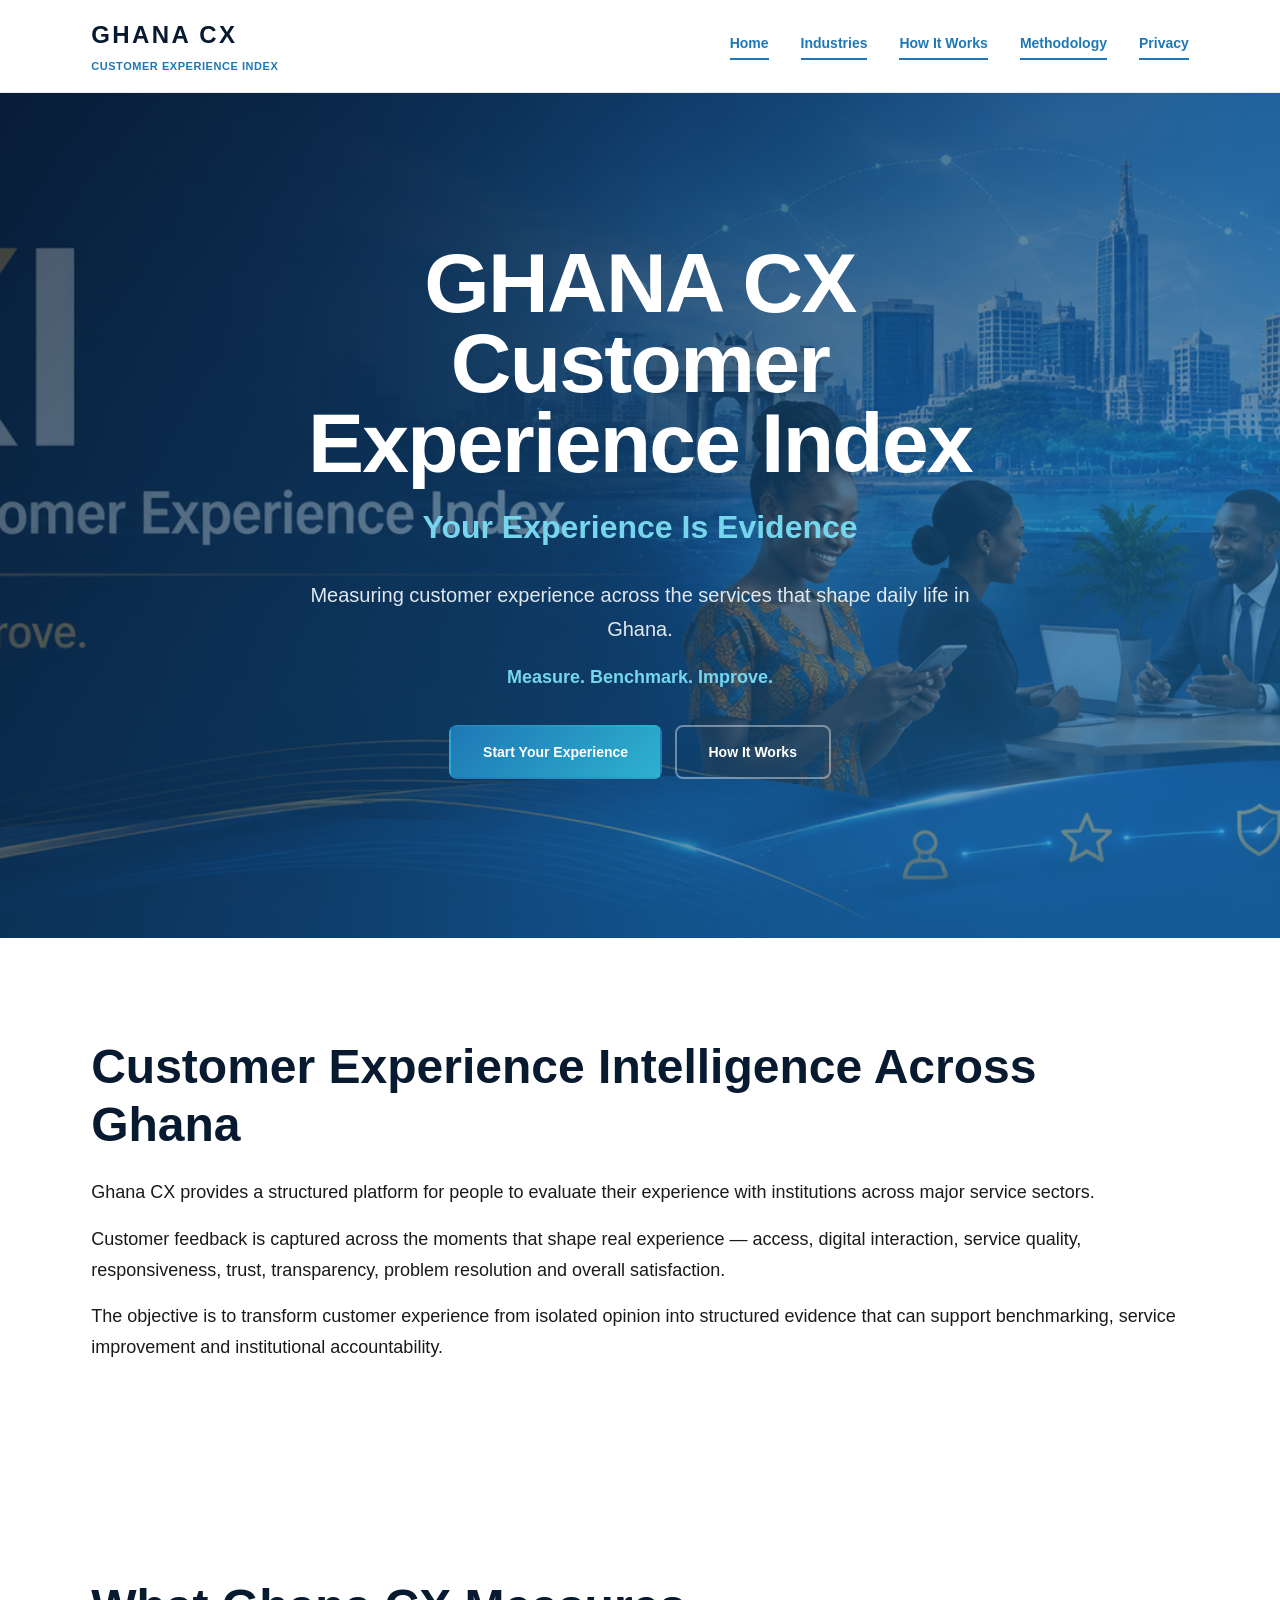
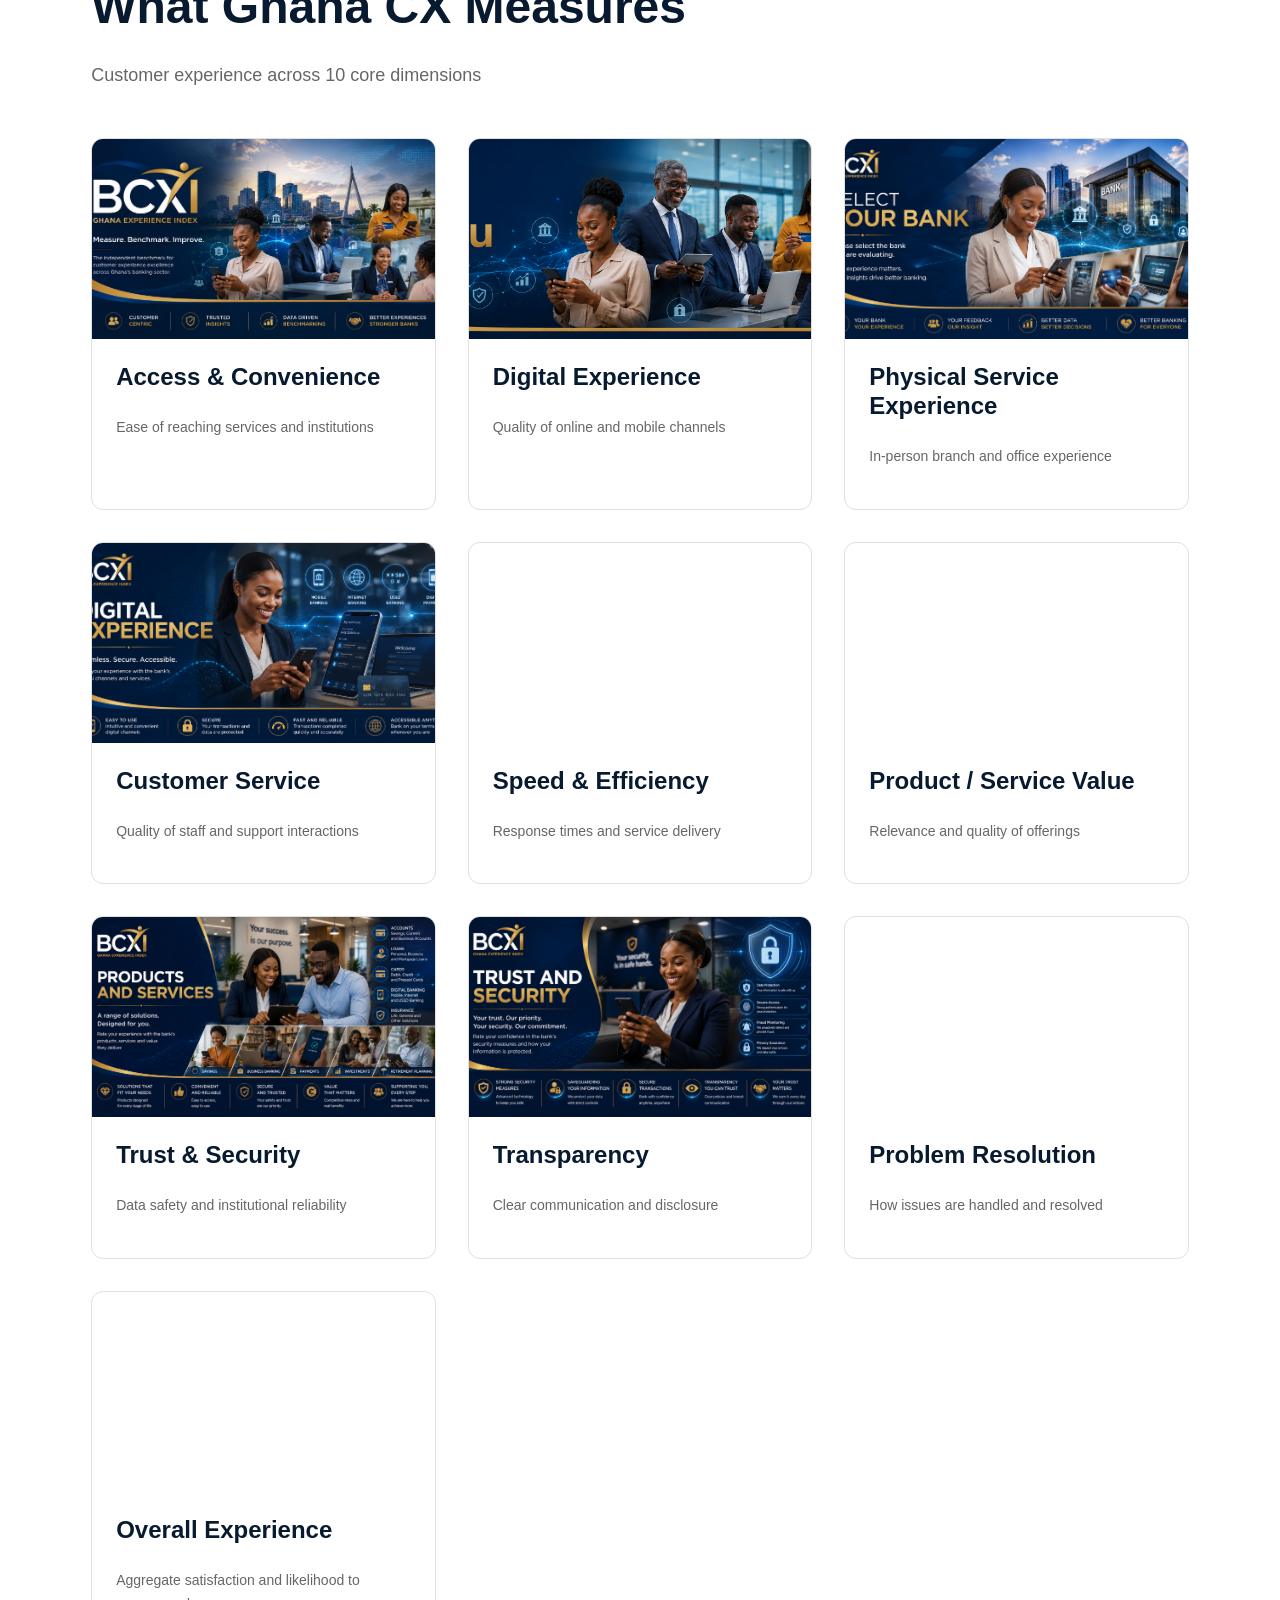
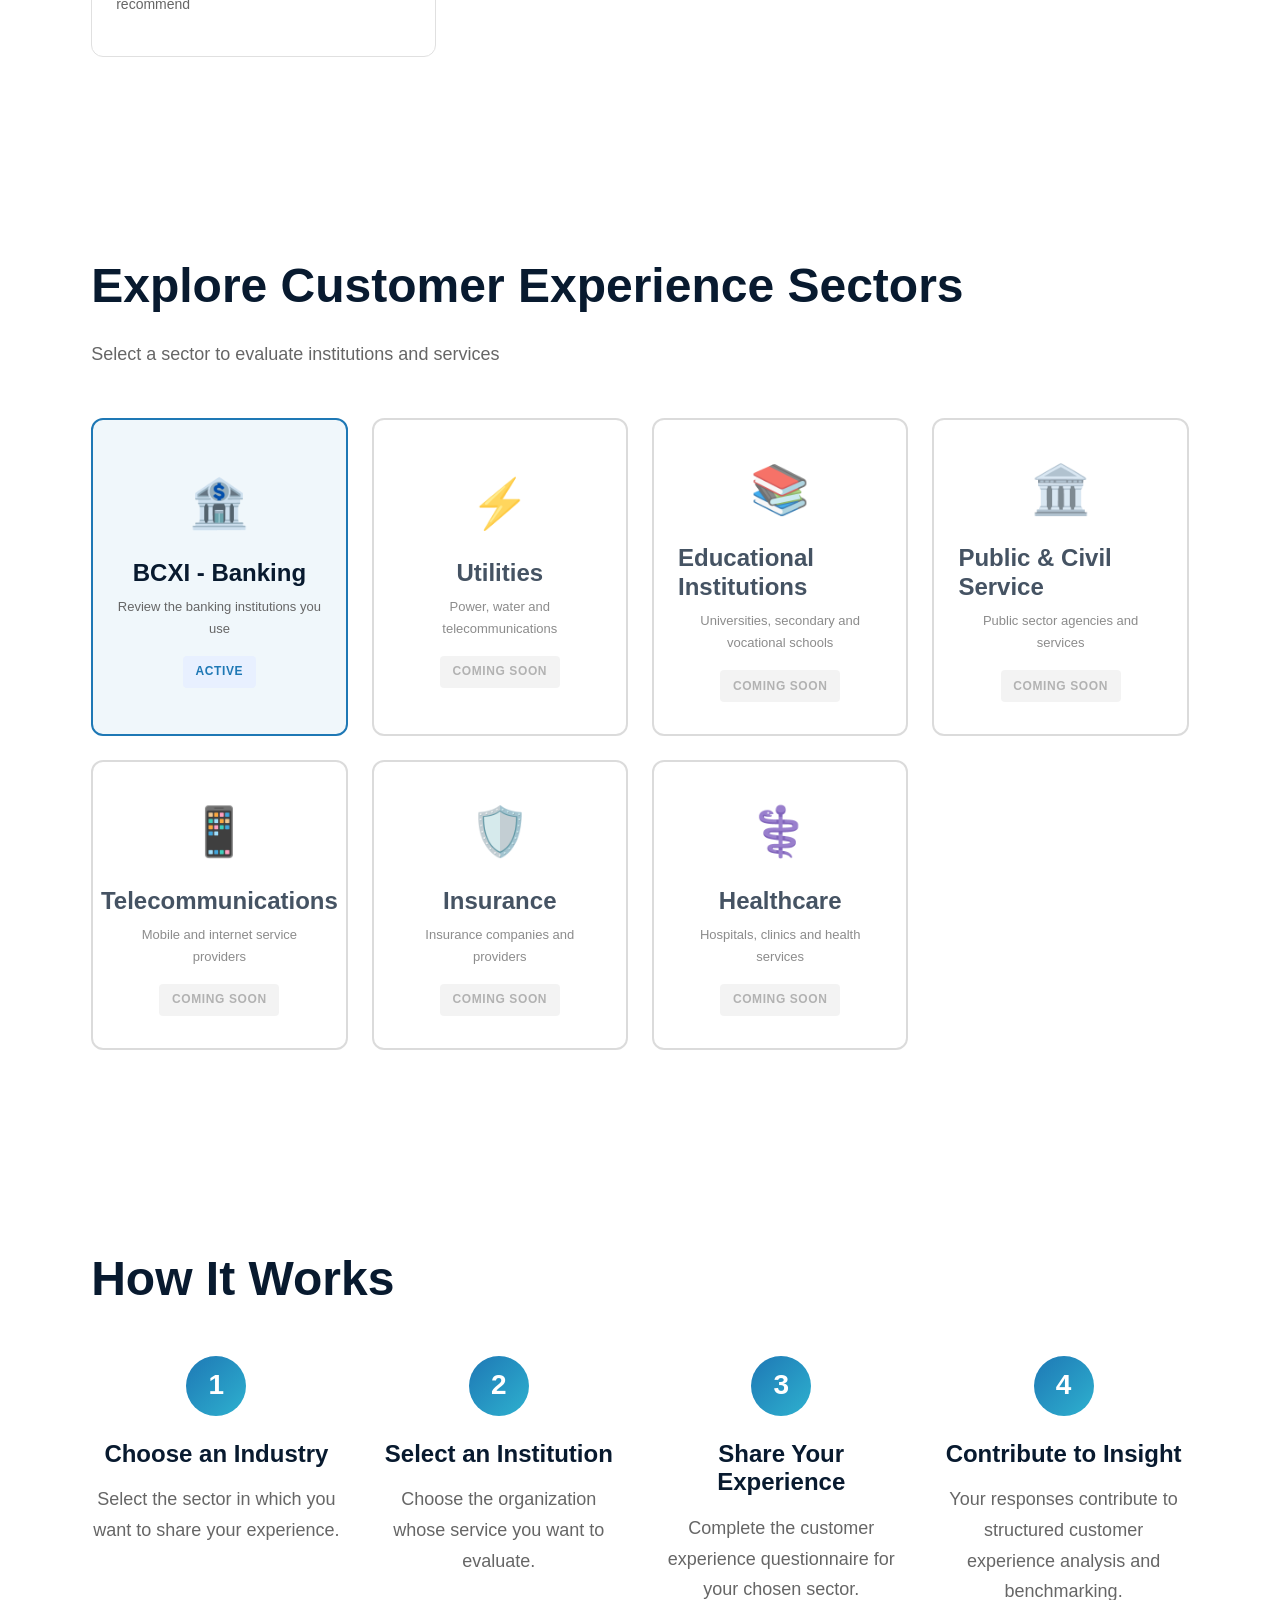
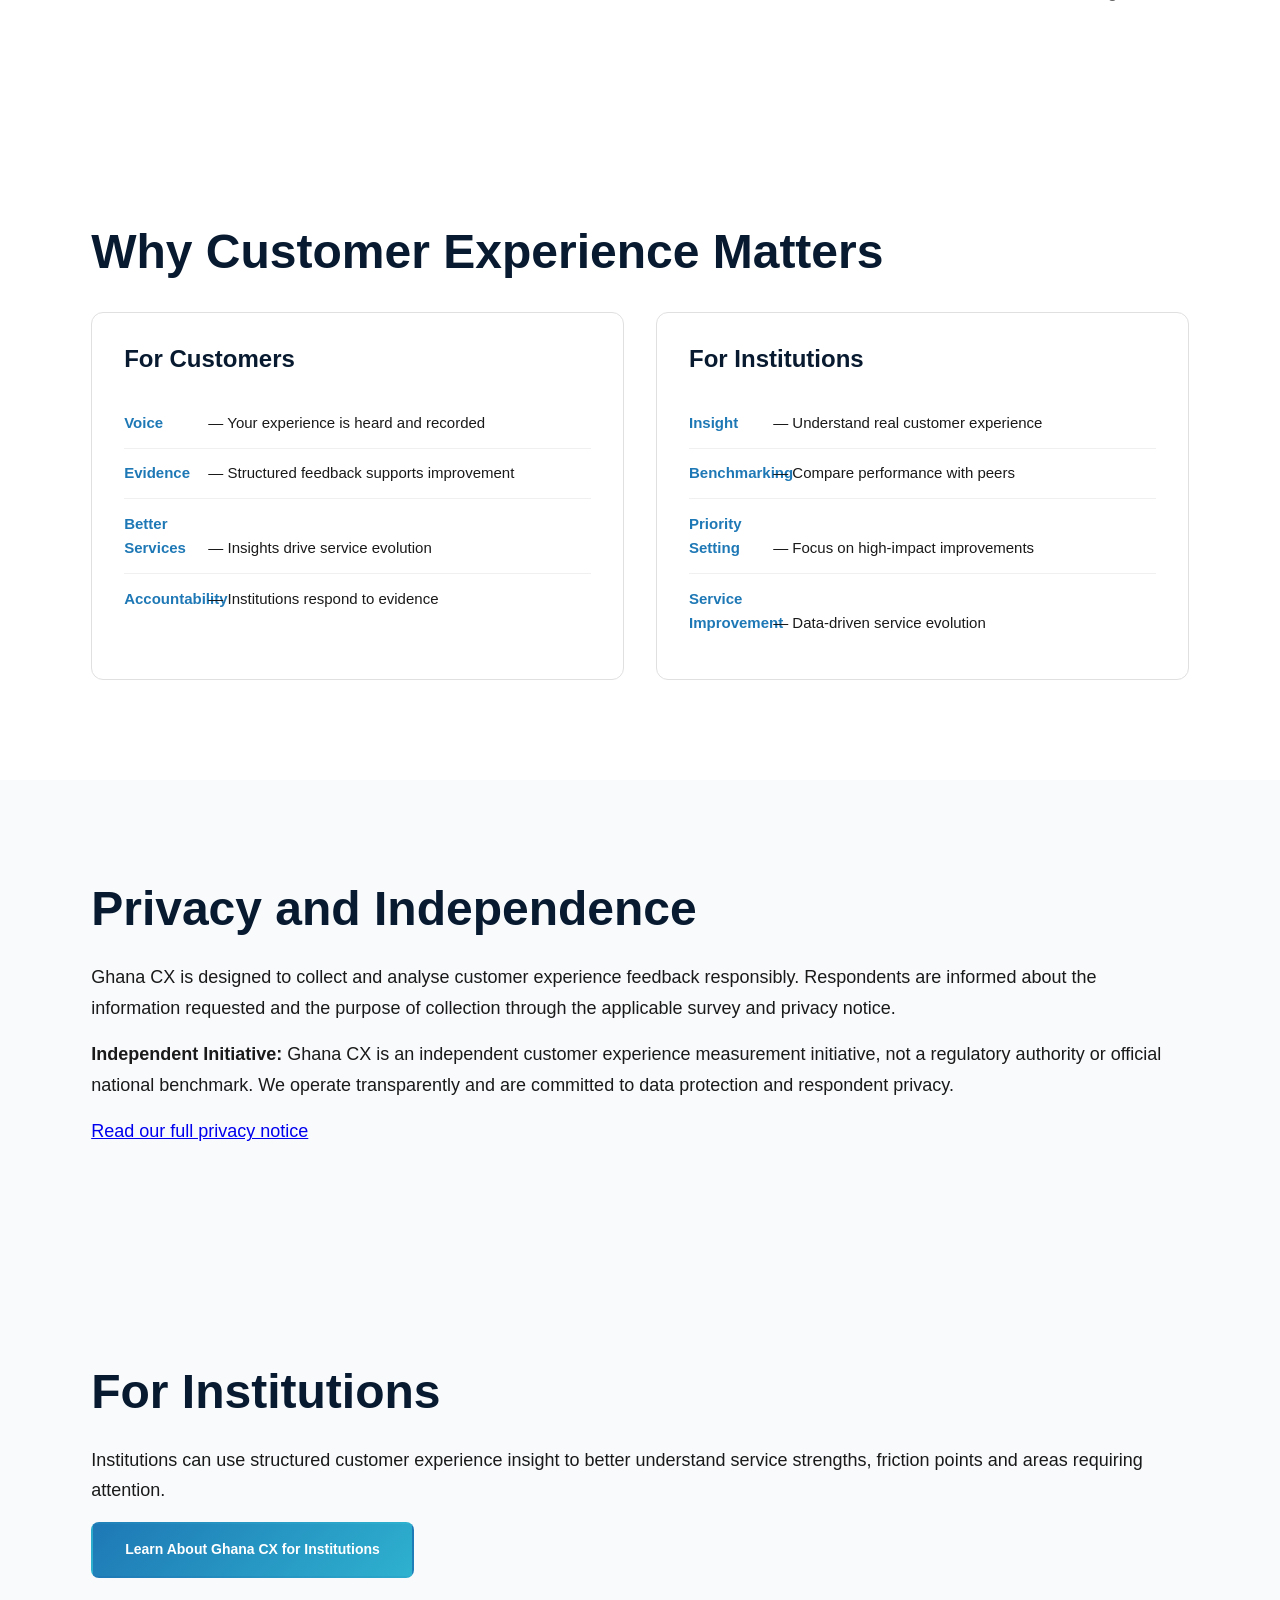
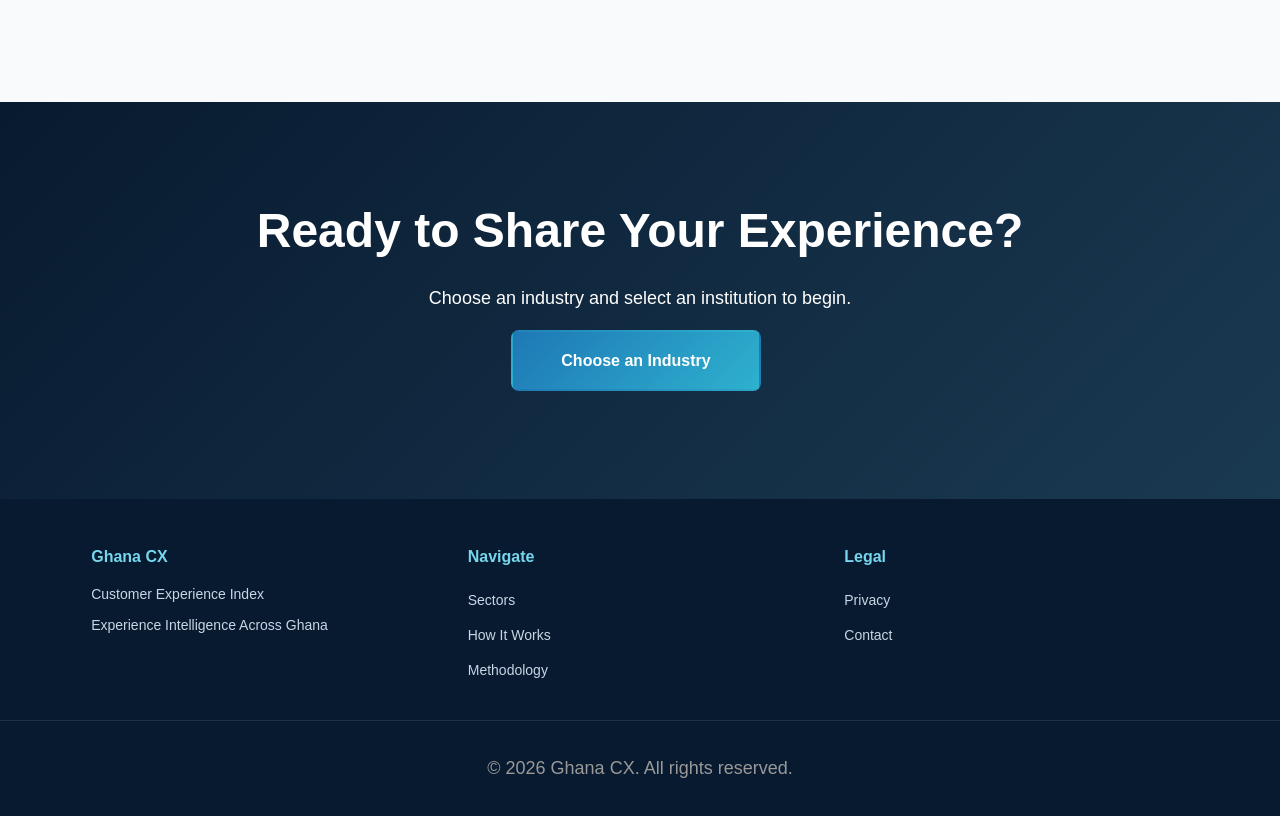
==== index.html @ b139923c "Ghana CX Production Platform - Complete Multi-Sector Deployment with Git LFS" ====
<!doctype html>
<html lang="en">
<head>
  <meta charset="utf-8">
  <meta name="viewport" content="width=device-width, initial-scale=1, viewport-fit=cover">
  <meta name="description" content="Ghana CX - Customer Experience Index. Measuring experience across banking, utilities, education, healthcare, telecommunications, insurance, and public services in Ghana.">
  <meta name="theme-color" content="#081a2f">
  <title>Ghana CX | Customer Experience Index</title>
  <link rel="manifest" href="manifest.webmanifest">
  <link rel="stylesheet" href="styles/main.css">
</head>
<body>
  <!-- HEADER -->
  <header class="header">
    <div class="header-container">
      <div class="logo">
        <span class="logo-text">GHANA CX</span>
        <span class="logo-subtext">Customer Experience Index</span>
      </div>
      <nav class="nav">
        <a href="/" class="nav-link active">Home</a>
        <a href="#sectors" class="nav-link">Industries</a>
        <a href="#how-it-works" class="nav-link">How It Works</a>
        <a href="/pages/methodology.html" class="nav-link">Methodology</a>
        <a href="/pages/privacy.html" class="nav-link">Privacy</a>
      </nav>
    </div>
  </header>

  <main>
    <!-- HERO SECTION -->
    <section class="hero">
      <picture class="hero-image">
        <!-- Desktop (1920px) -->
        <source media="(min-width: 1200px)" srcset="assets/welcome/hero-1920.webp" type="image/webp">
        <!-- Fallback to original -->
        <source srcset="assets/welcome/hero.png" type="image/png">
        <img src="assets/welcome/hero.png" alt="Ghana customer experience intelligence platform" class="hero-img" fetchpriority="high" decoding="sync">
      </picture>
      <div class="hero-overlay"></div>
      <div class="hero-content">
        <h1 class="hero-title">GHANA CX<br>Customer Experience Index</h1>
        <p class="hero-subtitle">Your Experience Is Evidence</p>
        <p class="hero-description">Measuring customer experience across the services that shape daily life in Ghana.</p>
        <p class="hero-tagline">Measure. Benchmark. Improve.</p>
        <a href="#sectors" class="cta-primary">Start Your Experience</a>
        <a href="#how-it-works" class="cta-secondary">How It Works</a>
      </div>
    </section>

    <!-- WHAT GHANA CX DOES -->
    <section class="section-what" id="what-bcxi">
      <div class="container">
        <h2>Customer Experience Intelligence Across Ghana</h2>
        <p>Ghana CX provides a structured platform for people to evaluate their experience with institutions across major service sectors.</p>
        <p>Customer feedback is captured across the moments that shape real experience — access, digital interaction, service quality, responsiveness, trust, transparency, problem resolution and overall satisfaction.</p>
        <p>The objective is to transform customer experience from isolated opinion into structured evidence that can support benchmarking, service improvement and institutional accountability.</p>
      </div>
    </section>

    <!-- WHAT GHANA CX MEASURES -->
    <section class="section-dimensions" id="what-measures">
      <div class="container">
        <h2>What Ghana CX Measures</h2>
        <p class="section-subtitle">Customer experience across 10 core dimensions</p>
        <div class="dimensions-grid">
          <div class="dimension-card">
            <img src="assets/sections/access-convenience.png" alt="Access & Convenience" loading="lazy" decoding="async">
            <h3>Access & Convenience</h3>
            <p>Ease of reaching services and institutions</p>
          </div>
          <div class="dimension-card">
            <img src="assets/sections/digital-experience.png" alt="Digital Experience" loading="lazy" decoding="async">
            <h3>Digital Experience</h3>
            <p>Quality of online and mobile channels</p>
          </div>
          <div class="dimension-card">
            <img src="assets/sections/physical-service.png" alt="Physical Service Experience" loading="lazy" decoding="async">
            <h3>Physical Service Experience</h3>
            <p>In-person branch and office experience</p>
          </div>
          <div class="dimension-card">
            <img src="assets/sections/customer-service.png" alt="Customer Service" loading="lazy" decoding="async">
            <h3>Customer Service</h3>
            <p>Quality of staff and support interactions</p>
          </div>
          <div class="dimension-card">
            <img src="assets/sections/speed-efficiency.png" alt="Speed & Efficiency" loading="lazy" decoding="async">
            <h3>Speed & Efficiency</h3>
            <p>Response times and service delivery</p>
          </div>
          <div class="dimension-card">
            <img src="assets/sections/product-value.png" alt="Product / Service Value" loading="lazy" decoding="async">
            <h3>Product / Service Value</h3>
            <p>Relevance and quality of offerings</p>
          </div>
          <div class="dimension-card">
            <img src="assets/sections/trust-security.png" alt="Trust & Security" loading="lazy" decoding="async">
            <h3>Trust & Security</h3>
            <p>Data safety and institutional reliability</p>
          </div>
          <div class="dimension-card">
            <img src="assets/sections/transparency.png" alt="Transparency" loading="lazy" decoding="async">
            <h3>Transparency</h3>
            <p>Clear communication and disclosure</p>
          </div>
          <div class="dimension-card">
            <img src="assets/sections/problem-resolution.png" alt="Problem Resolution" loading="lazy" decoding="async">
            <h3>Problem Resolution</h3>
            <p>How issues are handled and resolved</p>
          </div>
          <div class="dimension-card">
            <img src="assets/sections/overall-experience.png" alt="Overall Experience" loading="lazy" decoding="async">
            <h3>Overall Experience</h3>
            <p>Aggregate satisfaction and likelihood to recommend</p>
          </div>
        </div>
      </div>
    </section>

    <!-- EXPLORE SECTORS -->
    <section class="section-sectors" id="sectors">
      <div class="container">
        <h2>Explore Customer Experience Sectors</h2>
        <p class="section-subtitle">Select a sector to evaluate institutions and services</p>
        <div class="sectors-grid" id="sectors-grid">
          <!-- Populated by JavaScript -->
        </div>
      </div>
    </section>

    <!-- HOW IT WORKS -->
    <section class="section-how" id="how-it-works">
      <div class="container">
        <h2>How It Works</h2>
        <div class="steps">
          <div class="step">
            <div class="step-number">1</div>
            <h3>Choose an Industry</h3>
            <p>Select the sector in which you want to share your experience.</p>
          </div>
          <div class="step">
            <div class="step-number">2</div>
            <h3>Select an Institution</h3>
            <p>Choose the organization whose service you want to evaluate.</p>
          </div>
          <div class="step">
            <div class="step-number">3</div>
            <h3>Share Your Experience</h3>
            <p>Complete the customer experience questionnaire for your chosen sector.</p>
          </div>
          <div class="step">
            <div class="step-number">4</div>
            <h3>Contribute to Insight</h3>
            <p>Your responses contribute to structured customer experience analysis and benchmarking.</p>
          </div>
        </div>
      </div>
    </section>

    <!-- WHY CUSTOMER EXPERIENCE MATTERS -->
    <section class="section-why" id="why-matters">
      <div class="container">
        <h2>Why Customer Experience Matters</h2>
        <div class="why-grid">
          <div class="why-card">
            <h3>For Customers</h3>
            <ul>
              <li><strong>Voice</strong> — Your experience is heard and recorded</li>
              <li><strong>Evidence</strong> — Structured feedback supports improvement</li>
              <li><strong>Better Services</strong> — Insights drive service evolution</li>
              <li><strong>Accountability</strong> — Institutions respond to evidence</li>
            </ul>
          </div>
          <div class="why-card">
            <h3>For Institutions</h3>
            <ul>
              <li><strong>Insight</strong> — Understand real customer experience</li>
              <li><strong>Benchmarking</strong> — Compare performance with peers</li>
              <li><strong>Priority Setting</strong> — Focus on high-impact improvements</li>
              <li><strong>Service Improvement</strong> — Data-driven service evolution</li>
            </ul>
          </div>
        </div>
      </div>
    </section>

    <!-- PRIVACY AND INDEPENDENCE -->
    <section class="section-privacy" id="privacy-independence">
      <div class="container">
        <h2>Privacy and Independence</h2>
        <p>Ghana CX is designed to collect and analyse customer experience feedback responsibly. Respondents are informed about the information requested and the purpose of collection through the applicable survey and privacy notice.</p>
        <p><strong>Independent Initiative:</strong> Ghana CX is an independent customer experience measurement initiative, not a regulatory authority or official national benchmark. We operate transparently and are committed to data protection and respondent privacy.</p>
        <p><a href="/pages/privacy.html">Read our full privacy notice</a></p>
      </div>
    </section>

    <!-- FOR INSTITUTIONS -->
    <section class="section-institutions" id="for-institutions">
      <div class="container">
        <h2>For Institutions</h2>
        <p>Institutions can use structured customer experience insight to better understand service strengths, friction points and areas requiring attention.</p>
        <p><a href="/pages/institutions.html" class="cta-primary">Learn About Ghana CX for Institutions</a></p>
      </div>
    </section>

    <!-- FINAL CTA -->
    <section class="section-cta-final">
      <div class="container">
        <h2>Ready to Share Your Experience?</h2>
        <p>Choose an industry and select an institution to begin.</p>
        <a href="#sectors" class="cta-primary-large">Choose an Industry</a>
      </div>
    </section>
  </main>

  <!-- FOOTER -->
  <footer class="footer">
    <div class="footer-content">
      <div class="footer-section">
        <h4>Ghana CX</h4>
        <p>Customer Experience Index</p>
        <p>Experience Intelligence Across Ghana</p>
      </div>
      <div class="footer-section">
        <h4>Navigate</h4>
        <ul>
          <li><a href="#sectors">Sectors</a></li>
          <li><a href="#how-it-works">How It Works</a></li>
          <li><a href="/pages/methodology.html">Methodology</a></li>
        </ul>
      </div>
      <div class="footer-section">
        <h4>Legal</h4>
        <ul>
          <li><a href="/pages/privacy.html">Privacy</a></li>
          <li><a href="/pages/contact.html">Contact</a></li>
        </ul>
      </div>
    </div>
    <div class="footer-bottom">
      <p>&copy; 2026 Ghana CX. All rights reserved.</p>
    </div>
  </footer>

  <script src="data/config.js"></script>
  <script src="data/institutions.js"></script>
  <script src="scripts/main.js"></script>
</body>
</html>
---- styles/main.css ----
/* Reset and Base */
* {
  box-sizing: border-box;
  margin: 0;
  padding: 0;
}

html {
  scroll-behavior: smooth;
}

body {
  font-family: -apple-system, BlinkMacSystemFont, 'Segoe UI', 'Helvetica Neue', sans-serif;
  line-height: 1.6;
  color: #1a1a1a;
  background: #ffffff;
}

/* Typography */
h1, h2, h3, h4, h5, h6 {
  font-weight: 700;
  line-height: 1.2;
}

h2 {
  font-size: clamp(28px, 6vw, 48px);
  margin-bottom: 1.5rem;
  color: #081a2f;
}

h3 {
  font-size: clamp(18px, 3vw, 24px);
  margin-bottom: 1rem;
  color: #1a3a52;
}

p {
  font-size: clamp(15px, 2vw, 18px);
  line-height: 1.7;
  margin-bottom: 1rem;
}

/* Container */
.container {
  max-width: 1200px;
  margin: 0 auto;
  padding: 0 clamp(20px, 4vw, 60px);
}

/* Header */
.header {
  position: sticky;
  top: 0;
  z-index: 100;
  background: rgba(255, 255, 255, 0.98);
  border-bottom: 1px solid rgba(0, 0, 0, 0.08);
  backdrop-filter: blur(10px);
}

.header-container {
  max-width: 1200px;
  margin: 0 auto;
  padding: 1rem clamp(20px, 4vw, 60px);
  display: flex;
  justify-content: space-between;
  align-items: center;
  gap: 2rem;
}

.logo {
  display: flex;
  flex-direction: column;
  gap: 0.25rem;
  text-decoration: none;
  color: #081a2f;
  font-weight: 800;
}

.logo-text {
  font-size: 24px;
  letter-spacing: 0.1em;
}

.logo-subtext {
  font-size: 11px;
  letter-spacing: 0.05em;
  color: #1e78b5;
  text-transform: uppercase;
  font-weight: 600;
}

.nav {
  display: flex;
  gap: 2rem;
  align-items: center;
  flex-wrap: wrap;
}

.nav-link {
  text-decoration: none;
  color: #333;
  font-weight: 600;
  font-size: 14px;
  transition: color 0.2s;
  border-bottom: 2px solid transparent;
  padding-bottom: 0.25rem;
}

.nav-link:hover,
.nav-link.active {
  color: #1e78b5;
  border-bottom-color: #1e78b5;
}

@media (max-width: 768px) {
  .header-container {
    flex-direction: column;
    gap: 1rem;
    align-items: flex-start;
  }

  .nav {
    flex-direction: column;
    gap: 0.5rem;
    width: 100%;
  }

  .nav-link {
    padding: 0.5rem 0;
  }
}

/* Hero Section */
.hero {
  position: relative;
  min-height: 70vh;
  display: flex;
  align-items: center;
  justify-content: center;
  color: white;
  text-align: center;
  overflow: hidden;
}

.hero-image {
  position: absolute;
  inset: 0;
  width: 100%;
  height: 100%;
  display: block;
}

.hero-img {
  width: 100%;
  height: 100%;
  object-fit: cover;
  object-position: center;
  display: block;
}

.hero-overlay {
  position: absolute;
  inset: 0;
  background: linear-gradient(135deg, rgba(8, 26, 47, 0.75) 0%, rgba(30, 120, 181, 0.6) 100%);
  z-index: 1;
}

.hero-content {
  position: relative;
  z-index: 2;
  max-width: 800px;
  padding: clamp(20px, 4vw, 60px);
}

.hero-title {
  font-size: clamp(42px, 10vw, 84px);
  font-weight: 800;
  line-height: 0.95;
  margin-bottom: 1rem;
  letter-spacing: -0.02em;
}

.hero-subtitle {
  font-size: clamp(20px, 4vw, 32px);
  font-weight: 700;
  margin-bottom: 1.5rem;
  color: #76d6ed;
}

.hero-description {
  font-size: clamp(16px, 2.5vw, 20px);
  margin-bottom: 1rem;
  color: #e0e8f0;
}

.hero-tagline {
  font-size: 18px;
  font-weight: 600;
  color: #76d6ed;
  margin-bottom: 2rem;
}

.cta-primary,
.cta-secondary,
.cta-primary-large {
  display: inline-block;
  padding: 14px 32px;
  border-radius: 8px;
  text-decoration: none;
  font-weight: 700;
  font-size: 14px;
  transition: all 0.3s;
  border: 2px solid transparent;
  cursor: pointer;
}

.cta-primary,
.cta-primary-large {
  background: linear-gradient(135deg, #1e78b5, #2eb1cf);
  color: white;
  margin: 0 0.5rem 0.5rem 0;
}

.cta-primary:hover,
.cta-primary-large:hover {
  transform: translateY(-2px);
  box-shadow: 0 8px 24px rgba(30, 120, 181, 0.4);
}

.cta-secondary {
  color: white;
  border: 2px solid rgba(255, 255, 255, 0.4);
  background: transparent;
}

.cta-secondary:hover {
  border-color: white;
  background: rgba(255, 255, 255, 0.1);
}

.cta-primary-large {
  font-size: 16px;
  padding: 16px 48px;
}

/* Sections */
section {
  padding: clamp(60px, 10vw, 100px) 0;
}

.section-what,
.section-dimensions,
.section-sectors,
.section-how,
.section-why {
  background: white;
}

.section-privacy,
.section-institutions {
  background: #f8fafc;
}

.section-cta-final {
  background: linear-gradient(135deg, #081a2f 0%, #1a3a52 100%);
  color: white;
  text-align: center;
}

.section-cta-final h2,
.section-cta-final p {
  color: white;
}

.section-subtitle {
  font-size: clamp(16px, 2vw, 18px);
  color: #666;
  margin-bottom: 3rem;
}

/* Dimensions Grid */
.dimensions-grid {
  display: grid;
  grid-template-columns: repeat(auto-fit, minmax(280px, 1fr));
  gap: 2rem;
  margin-top: 2rem;
}

.dimension-card {
  background: white;
  border: 1px solid #e0e0e0;
  border-radius: 12px;
  overflow: hidden;
  transition: transform 0.3s, box-shadow 0.3s;
  cursor: pointer;
}

.dimension-card:hover {
  transform: translateY(-4px);
  box-shadow: 0 12px 32px rgba(0, 0, 0, 0.1);
}

.dimension-card img {
  width: 100%;
  height: 200px;
  object-fit: cover;
  display: block;
}

.dimension-card h3 {
  padding: 1.5rem 1.5rem 0.5rem;
  color: #081a2f;
}

.dimension-card p {
  padding: 0 1.5rem 1.5rem;
  color: #666;
  font-size: 14px;
}

/* Sectors Grid */
.sectors-grid {
  display: grid;
  grid-template-columns: repeat(auto-fit, minmax(220px, 1fr));
  gap: 1.5rem;
  margin-top: 2rem;
}

.sector-card {
  display: flex;
  flex-direction: column;
  align-items: center;
  justify-content: center;
  padding: 2rem 1.5rem;
  border: 2px solid #e0e0e0;
  border-radius: 12px;
  text-decoration: none;
  transition: all 0.3s;
  cursor: pointer;
  min-height: 220px;
  background: white;
}

.sector-card.active {
  border-color: #1e78b5;
  background: #f0f7fb;
}

.sector-card.coming-soon {
  opacity: 0.75;
  border-color: #d0d0d0;
}

.sector-card:hover:not(.coming-soon) {
  border-color: #1e78b5;
  box-shadow: 0 8px 24px rgba(30, 120, 181, 0.15);
  transform: translateY(-2px);
}

.sector-icon {
  font-size: 48px;
  margin-bottom: 1rem;
}

.sector-card h3 {
  color: #081a2f;
  margin-bottom: 0.5rem;
}

.sector-description {
  font-size: 13px;
  color: #666;
  text-align: center;
  margin-bottom: 1rem;
}

.sector-status {
  font-size: 12px;
  font-weight: 600;
  text-transform: uppercase;
  letter-spacing: 0.05em;
  padding: 0.4rem 0.8rem;
  border-radius: 4px;
  background: #e8f0ff;
  color: #1e78b5;
}

.sector-status.coming-soon {
  background: #f0f0f0;
  color: #999;
}

/* Steps */
.steps {
  display: grid;
  grid-template-columns: repeat(auto-fit, minmax(240px, 1fr));
  gap: 2rem;
  margin-top: 3rem;
}

.step {
  display: flex;
  flex-direction: column;
  align-items: center;
  text-align: center;
}

.step-number {
  display: flex;
  align-items: center;
  justify-content: center;
  width: 60px;
  height: 60px;
  border-radius: 50%;
  background: linear-gradient(135deg, #1e78b5, #2eb1cf);
  color: white;
  font-weight: 800;
  font-size: 28px;
  margin-bottom: 1.5rem;
}

.step h3 {
  color: #081a2f;
}

.step p {
  color: #666;
}

/* Why Grid */
.why-grid {
  display: grid;
  grid-template-columns: repeat(auto-fit, minmax(300px, 1fr));
  gap: 2rem;
  margin-top: 2rem;
}

.why-card {
  background: white;
  padding: 2rem;
  border-radius: 12px;
  border: 1px solid #e0e0e0;
}

.why-card h3 {
  color: #081a2f;
  margin-bottom: 1.5rem;
}

.why-card ul {
  list-style: none;
}

.why-card li {
  padding: 0.8rem 0;
  border-bottom: 1px solid #f0f0f0;
  font-size: 15px;
  line-height: 1.6;
}

.why-card li:last-child {
  border-bottom: none;
}

.why-card strong {
  color: #1e78b5;
  display: inline-block;
  width: 80px;
}

/* Footer */
.footer {
  background: #081a2f;
  color: white;
  padding: 3rem 0 1rem;
}

.footer-content {
  display: grid;
  grid-template-columns: repeat(auto-fit, minmax(200px, 1fr));
  gap: 2rem;
  max-width: 1200px;
  margin: 0 auto;
  padding: 0 clamp(20px, 4vw, 60px) 2rem;
}

.footer-section h4 {
  font-size: 16px;
  margin-bottom: 1rem;
  color: #76d6ed;
}

.footer-section p {
  font-size: 14px;
  color: #c8d6e5;
  margin-bottom: 0.5rem;
}

.footer-section ul {
  list-style: none;
}

.footer-section a {
  color: #c8d6e5;
  text-decoration: none;
  font-size: 14px;
  transition: color 0.2s;
  display: block;
  padding: 0.4rem 0;
}

.footer-section a:hover {
  color: #76d6ed;
}

.footer-bottom {
  text-align: center;
  padding-top: 2rem;
  border-top: 1px solid rgba(255, 255, 255, 0.1);
  font-size: 12px;
  color: #999;
}

/* Responsive */
@media (max-width: 768px) {
  section {
    padding: clamp(40px, 8vw, 60px) 0;
  }

  .hero {
    min-height: 50vh;
  }

  .nav {
    gap: 1rem;
  }

  .dimensions-grid,
  .sectors-grid,
  .steps,
  .why-grid {
    grid-template-columns: 1fr;
    gap: 1.5rem;
  }

  .footer-content {
    grid-template-columns: 1fr;
  }
}

@media (max-width: 480px) {
  .hero-title {
    font-size: 36px;
  }

  .cta-primary,
  .cta-secondary {
    display: block;
    width: 100%;
    text-align: center;
    margin: 0.5rem 0;
  }

  h2 {
    font-size: 24px;
  }

  .section-subtitle {
    font-size: 14px;
  }
}
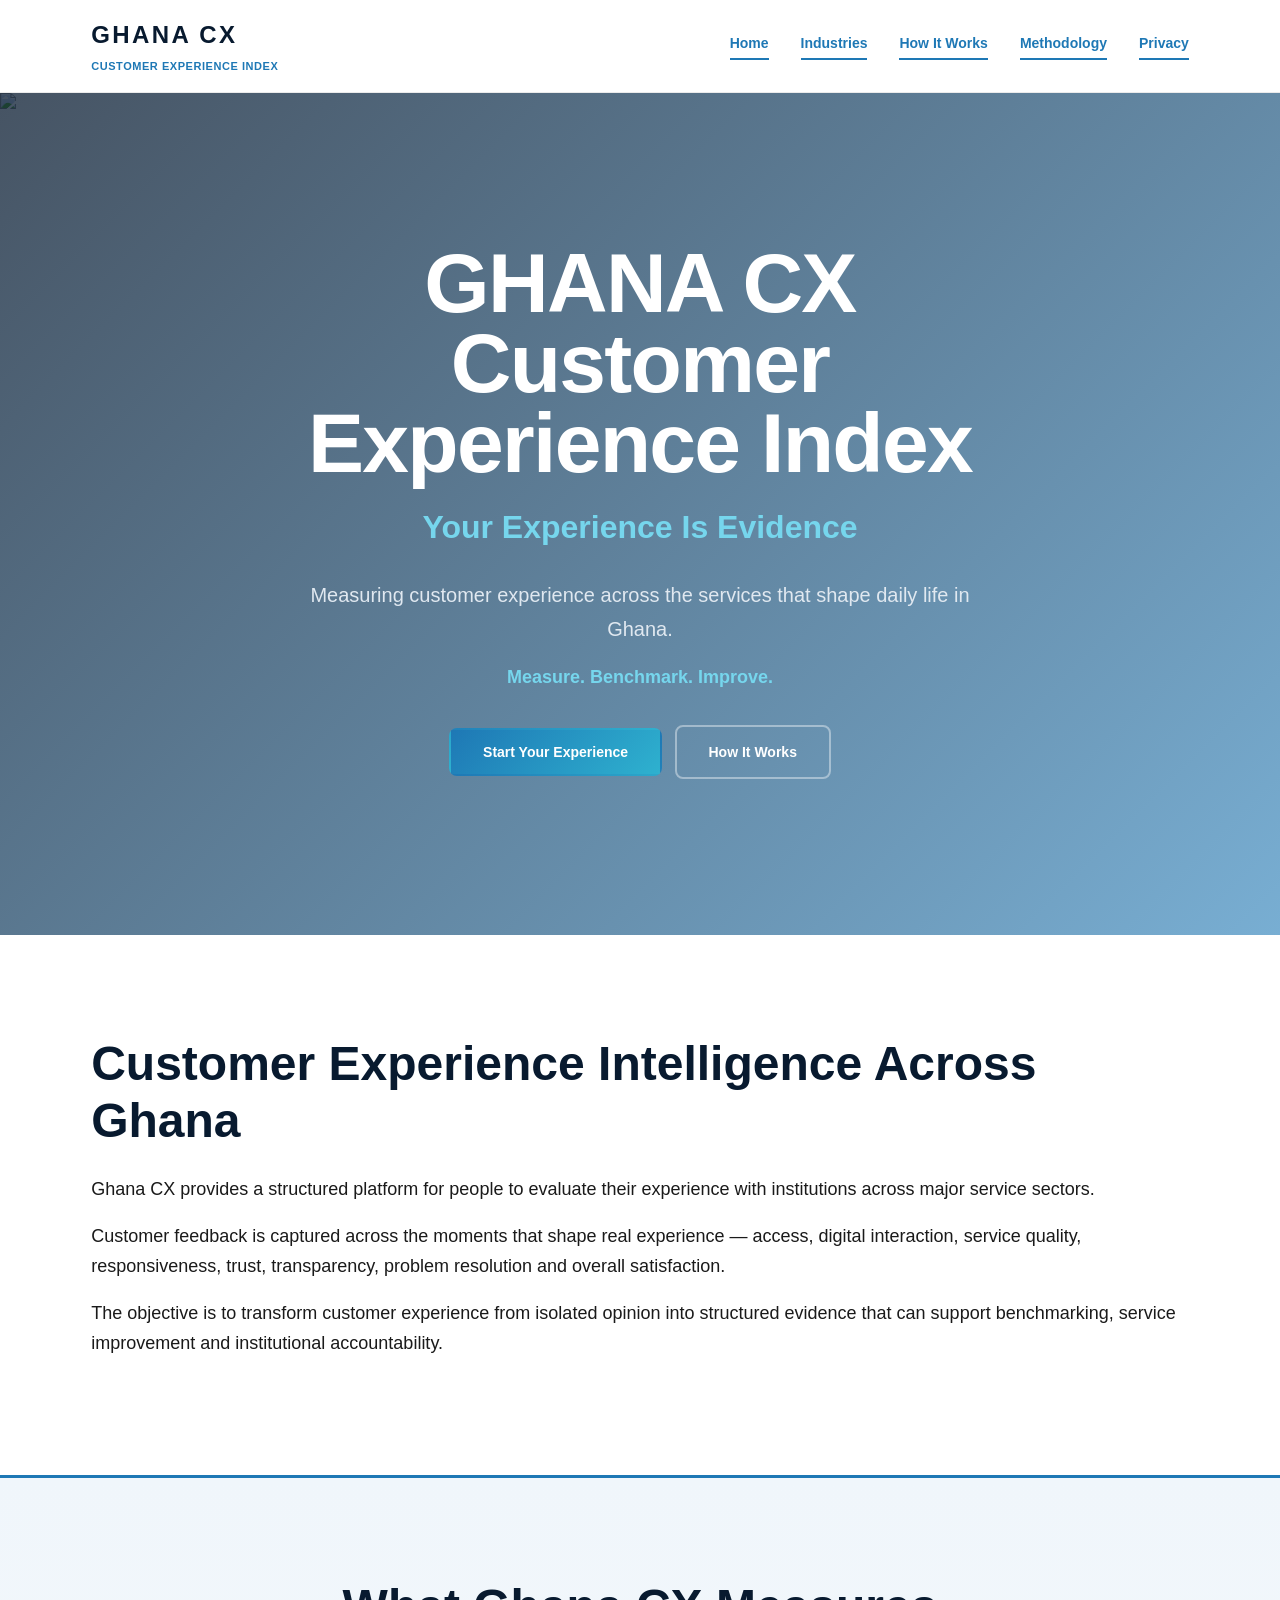
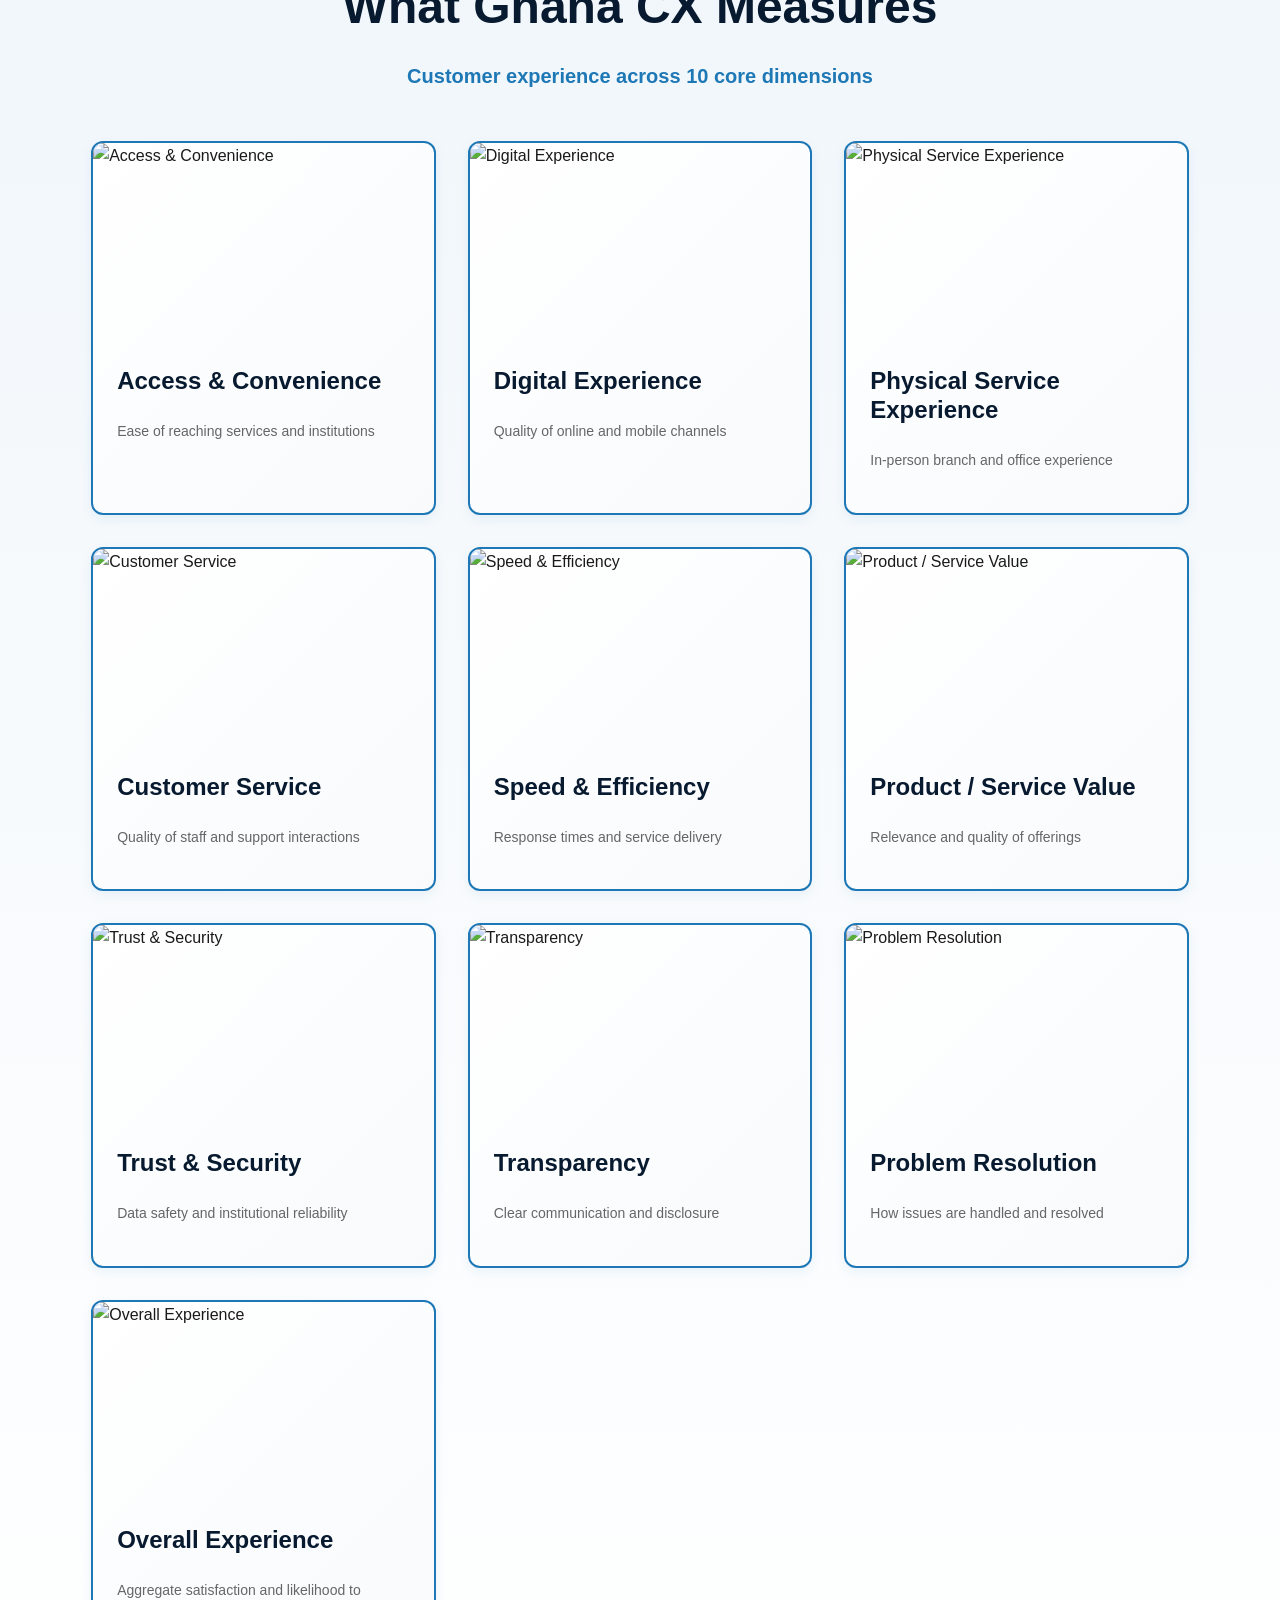
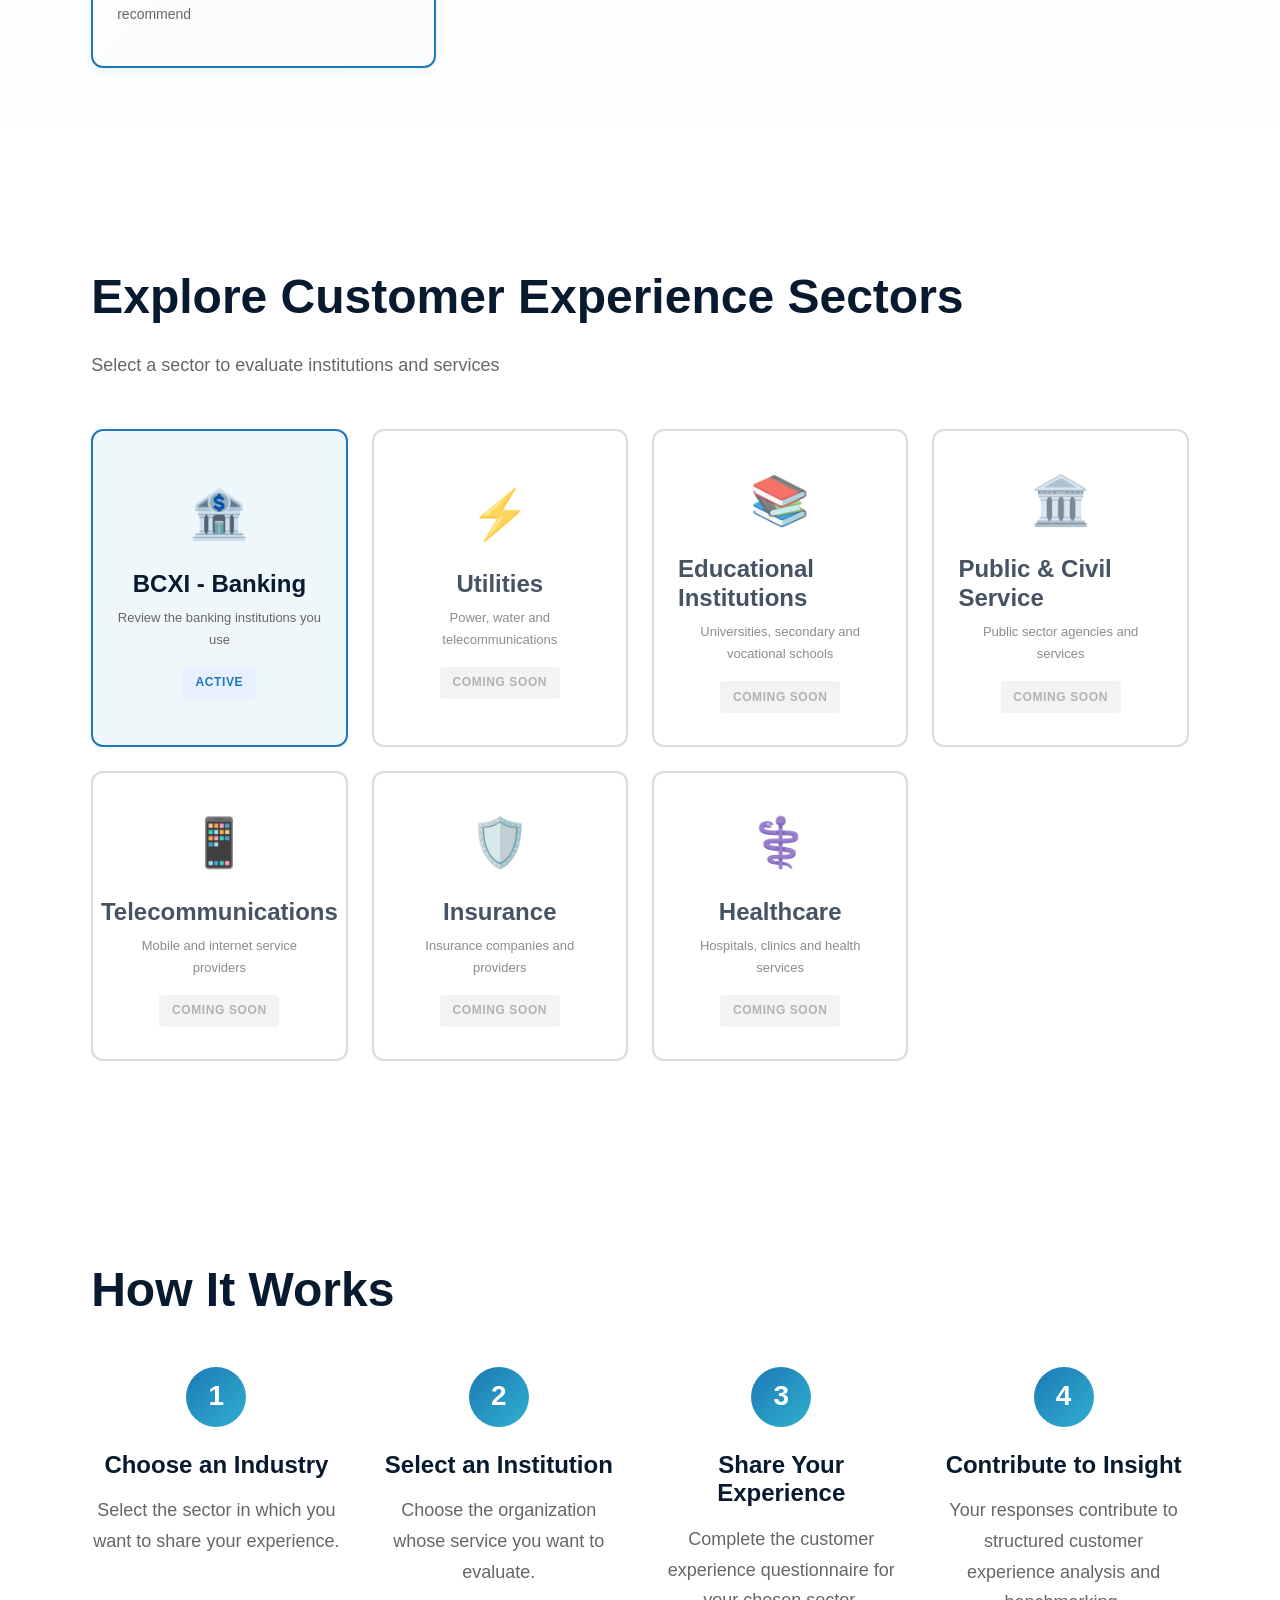
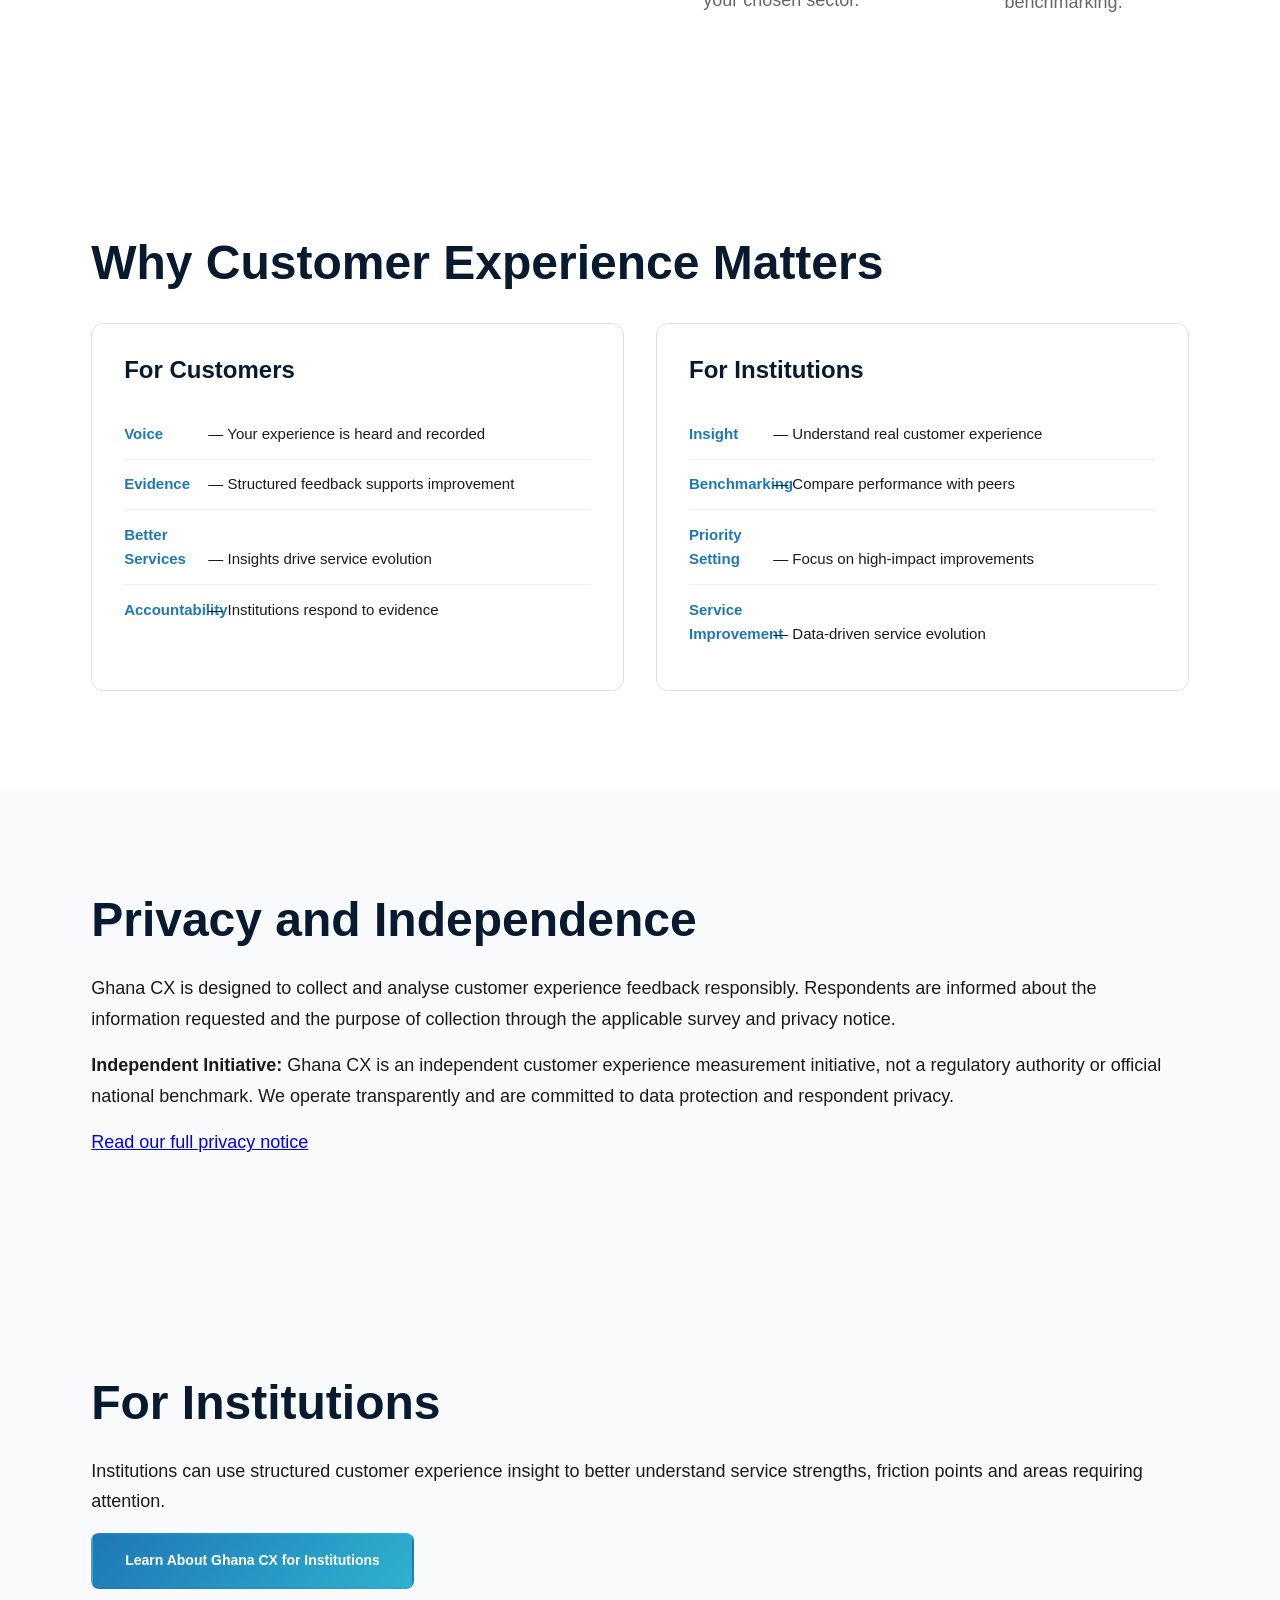
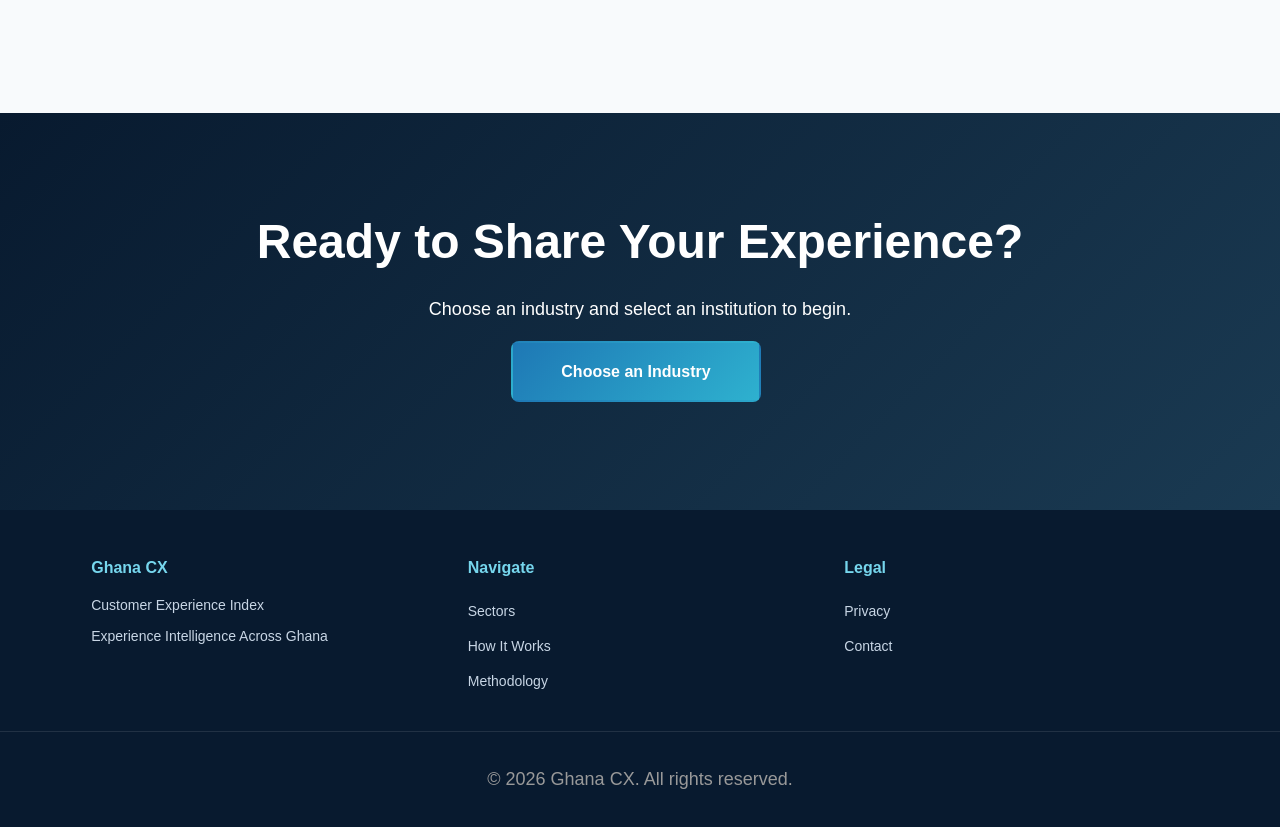
==== commit c2fe5222: "Fix: Add mobile menu, form modal, improve brand colors and metrics visibility" ====
--- a/index.html
+++ b/index.html
@@ -13,17 +13,22 @@
   <!-- HEADER -->
   <header class="header">
     <div class="header-container">
-      <div class="logo">
+      <a href="/" class="logo">
         <span class="logo-text">GHANA CX</span>
         <span class="logo-subtext">Customer Experience Index</span>
-      </div>
-      <nav class="nav">
+      </a>
+      <nav class="nav" id="nav-menu">
         <a href="/" class="nav-link active">Home</a>
         <a href="#sectors" class="nav-link">Industries</a>
         <a href="#how-it-works" class="nav-link">How It Works</a>
         <a href="/pages/methodology.html" class="nav-link">Methodology</a>
         <a href="/pages/privacy.html" class="nav-link">Privacy</a>
       </nav>
+      <button class="hamburger" id="hamburger" aria-label="Menu">
+        <span></span>
+        <span></span>
+        <span></span>
+      </button>
     </div>
   </header>
 
@@ -43,7 +48,7 @@
         <p class="hero-subtitle">Your Experience Is Evidence</p>
         <p class="hero-description">Measuring customer experience across the services that shape daily life in Ghana.</p>
         <p class="hero-tagline">Measure. Benchmark. Improve.</p>
-        <a href="#sectors" class="cta-primary">Start Your Experience</a>
+        <button class="cta-primary" onclick="openFormModal()">Start Your Experience</button>
         <a href="#how-it-works" class="cta-secondary">How It Works</a>
       </div>
     </section>
@@ -61,8 +66,10 @@
     <!-- WHAT GHANA CX MEASURES -->
     <section class="section-dimensions" id="what-measures">
       <div class="container">
-        <h2>What Ghana CX Measures</h2>
-        <p class="section-subtitle">Customer experience across 10 core dimensions</p>
+        <div class="section-header">
+          <h2>What Ghana CX Measures</h2>
+          <p class="section-subtitle">Customer experience across 10 core dimensions</p>
+        </div>
         <div class="dimensions-grid">
           <div class="dimension-card">
             <img src="assets/sections/access-convenience.png" alt="Access & Convenience" loading="lazy" decoding="async">
@@ -214,6 +221,16 @@
     </section>
   </main>
 
+  <!-- FORM MODAL -->
+  <div id="formModal" class="modal">
+    <div class="modal-content">
+      <button class="modal-close" onclick="closeFormModal()">&times;</button>
+      <h2>Share Your Experience</h2>
+      <p>Help us understand customer experience across Ghana</p>
+      <iframe src="https://docs.google.com/forms/d/e/1FAIpQLSeBiDy-eEmFO8kZ1TrAWGOkfcR8F6BCJeDD5dMT_CBvLP331A/viewform?embedded=true" width="100%" height="600" frameborder="0" marginheight="0" marginwidth="0">Loading…</iframe>
+    </div>
+  </div>
+
   <!-- FOOTER -->
   <footer class="footer">
     <div class="footer-content">
--- a/styles/main.css
+++ b/styles/main.css
@@ -521,6 +521,129 @@
   color: #999;
 }
 
+/* Hamburger Menu */
+.hamburger {
+  display: none;
+  flex-direction: column;
+  gap: 6px;
+  background: none;
+  border: none;
+  cursor: pointer;
+  padding: 0;
+}
+
+.hamburger span {
+  width: 24px;
+  height: 2px;
+  background: #081a2f;
+  transition: 0.3s;
+}
+
+.hamburger.active span:nth-child(1) {
+  transform: rotate(45deg) translate(8px, 8px);
+}
+
+.hamburger.active span:nth-child(2) {
+  opacity: 0;
+}
+
+.hamburger.active span:nth-child(3) {
+  transform: rotate(-45deg) translate(7px, -7px);
+}
+
+/* Modal */
+.modal {
+  display: none;
+  position: fixed;
+  top: 0;
+  left: 0;
+  width: 100%;
+  height: 100%;
+  background: rgba(0, 0, 0, 0.7);
+  z-index: 1000;
+  align-items: center;
+  justify-content: center;
+  padding: 20px;
+}
+
+.modal.active {
+  display: flex;
+}
+
+.modal-content {
+  background: white;
+  border-radius: 12px;
+  width: 100%;
+  max-width: 800px;
+  max-height: 90vh;
+  overflow-y: auto;
+  padding: 30px;
+  position: relative;
+  box-shadow: 0 20px 60px rgba(0, 0, 0, 0.3);
+}
+
+.modal-close {
+  position: absolute;
+  top: 15px;
+  right: 15px;
+  background: none;
+  border: none;
+  font-size: 28px;
+  cursor: pointer;
+  color: #666;
+  width: 32px;
+  height: 32px;
+  display: flex;
+  align-items: center;
+  justify-content: center;
+}
+
+.modal-close:hover {
+  color: #081a2f;
+}
+
+.modal-content h2 {
+  margin-bottom: 0.5rem;
+}
+
+.modal-content p {
+  margin-bottom: 1.5rem;
+  color: #666;
+}
+
+.modal-content iframe {
+  border: none;
+  border-radius: 8px;
+}
+
+/* Enhanced Dimensions Section */
+.section-dimensions {
+  background: linear-gradient(180deg, #f0f6fb 0%, #ffffff 100%);
+  border-top: 3px solid #1e78b5;
+}
+
+.section-header {
+  text-align: center;
+  margin-bottom: 3rem;
+}
+
+.section-dimensions .section-subtitle {
+  font-size: clamp(16px, 2.5vw, 20px);
+  color: #1e78b5;
+  font-weight: 600;
+}
+
+.dimension-card {
+  background: linear-gradient(135deg, #ffffff 0%, #f8fafc 100%);
+  border: 2px solid #1e78b5;
+  box-shadow: 0 4px 12px rgba(30, 120, 181, 0.08);
+}
+
+.dimension-card:hover {
+  border-color: #2eb1cf;
+  box-shadow: 0 12px 32px rgba(30, 120, 181, 0.2);
+}
+
 /* Responsive */
 @media (max-width: 768px) {
   section {
@@ -531,8 +654,34 @@
     min-height: 50vh;
   }
 
+  .hamburger {
+    display: flex;
+  }
+
   .nav {
-    gap: 1rem;
+    display: none;
+    position: absolute;
+    top: 100%;
+    left: 0;
+    right: 0;
+    flex-direction: column;
+    gap: 0.5rem;
+    padding: 1rem clamp(20px, 4vw, 60px);
+    background: white;
+    border-bottom: 1px solid rgba(0, 0, 0, 0.08);
+    width: 100%;
+  }
+
+  .nav.active {
+    display: flex;
+  }
+
+  .nav-link {
+    padding: 0.75rem 0;
+  }
+
+  .header-container {
+    position: relative;
   }
 
   .dimensions-grid,
@@ -546,6 +695,15 @@
   .footer-content {
     grid-template-columns: 1fr;
   }
+
+  .modal-content {
+    padding: 20px;
+    max-width: 95%;
+  }
+
+  .modal-content iframe {
+    height: 500px !important;
+  }
 }
 
 @media (max-width: 480px) {
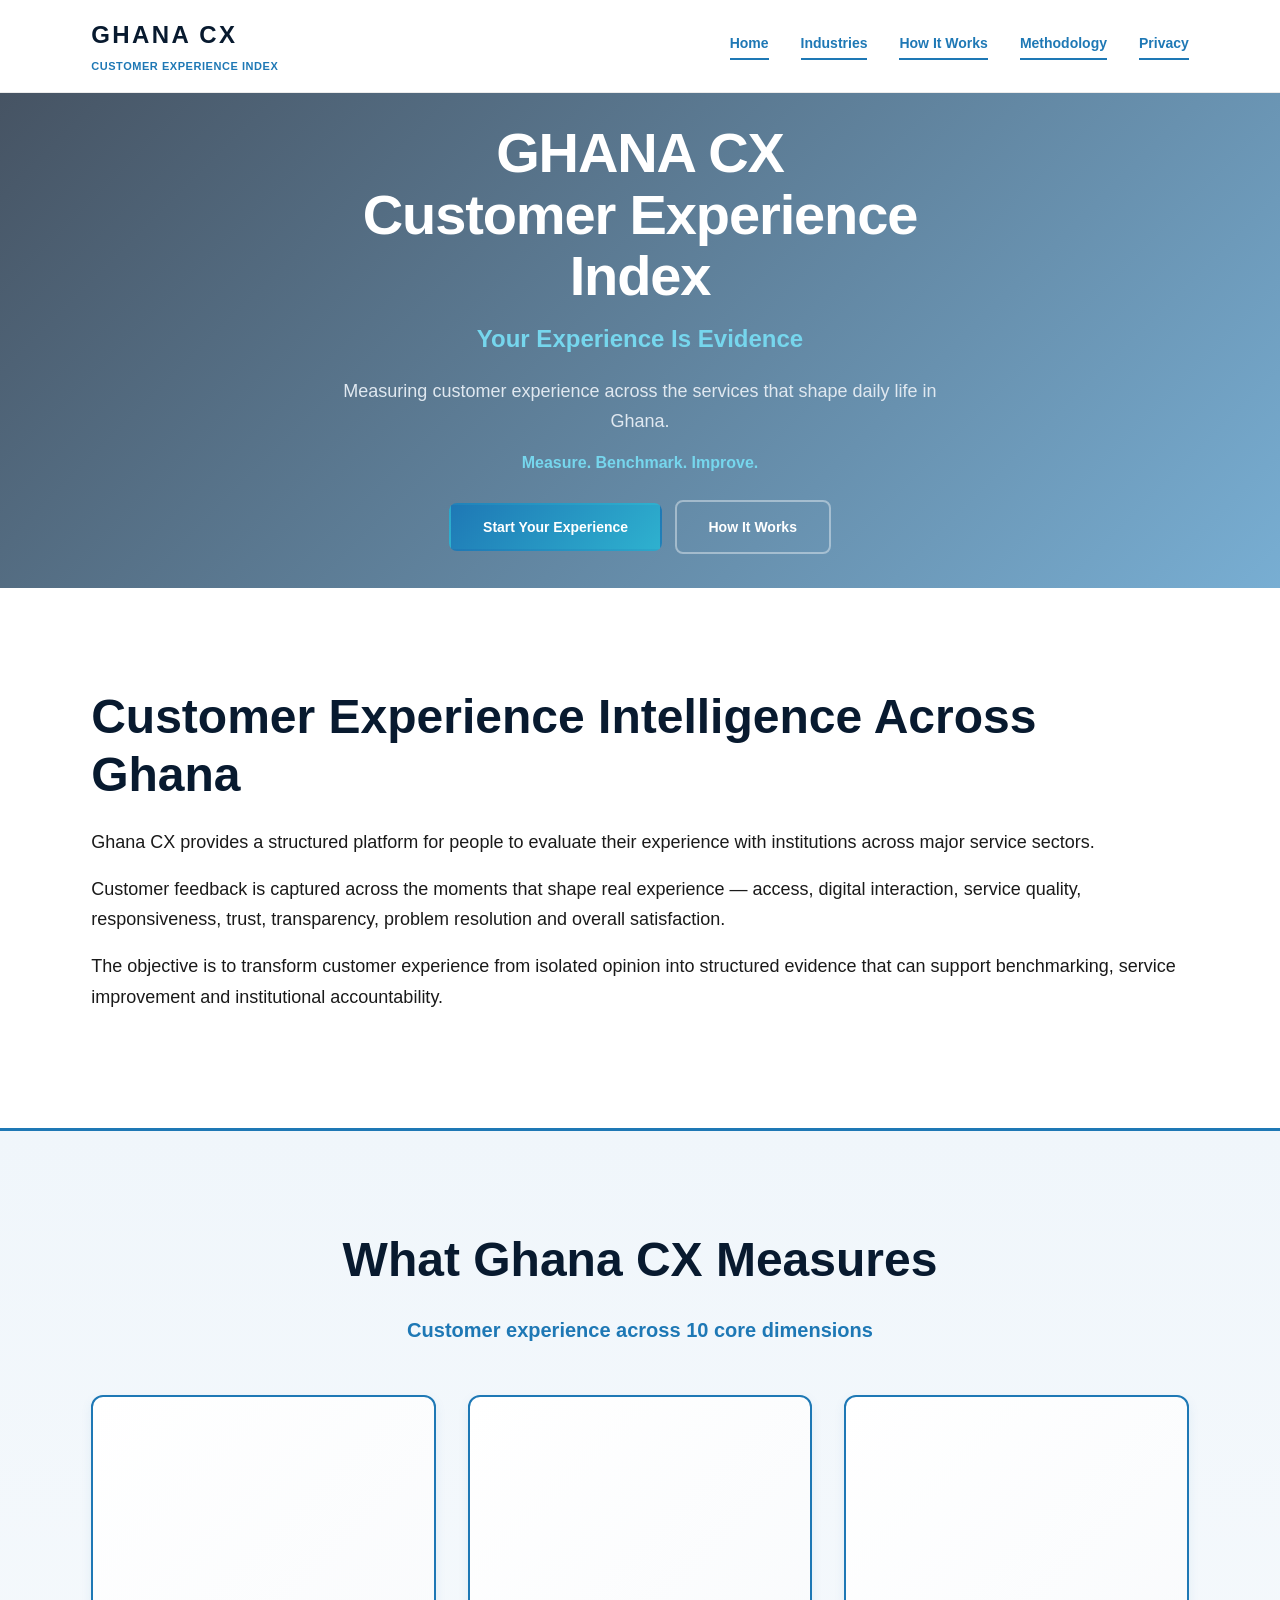
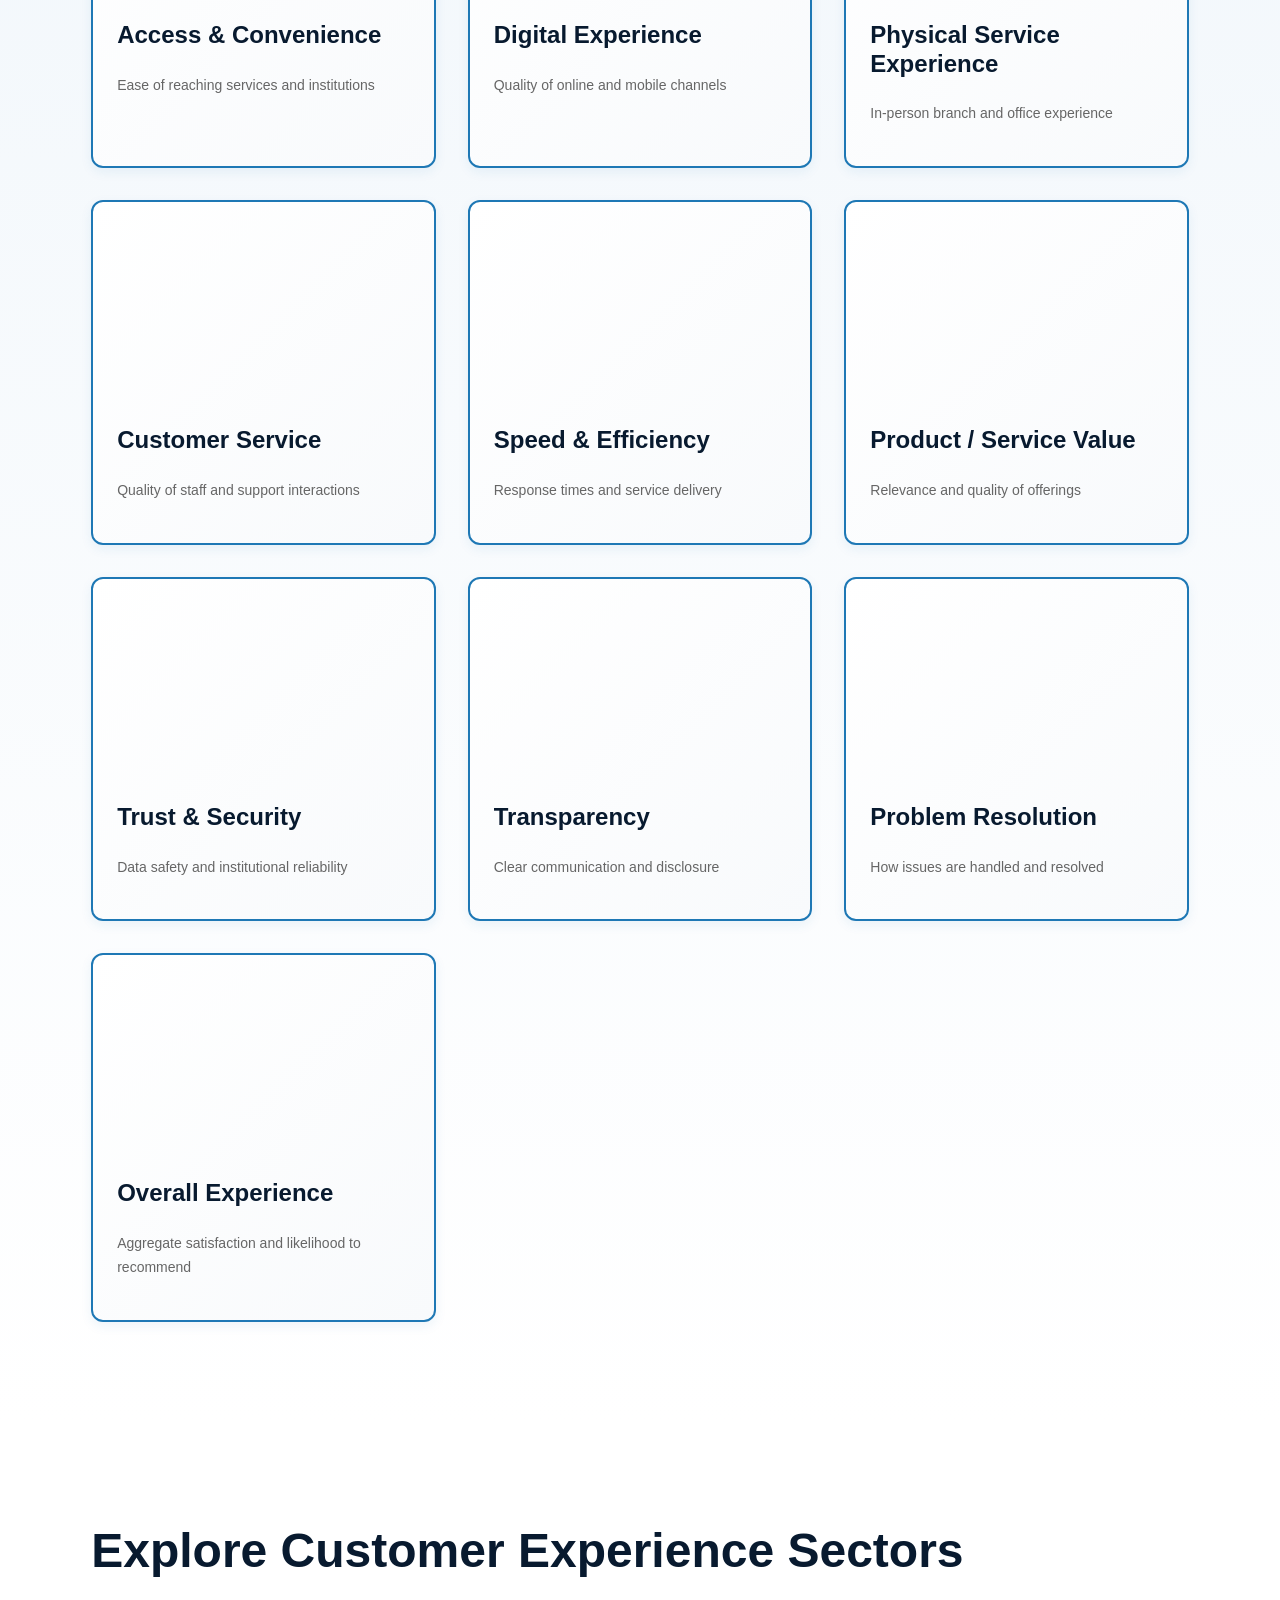
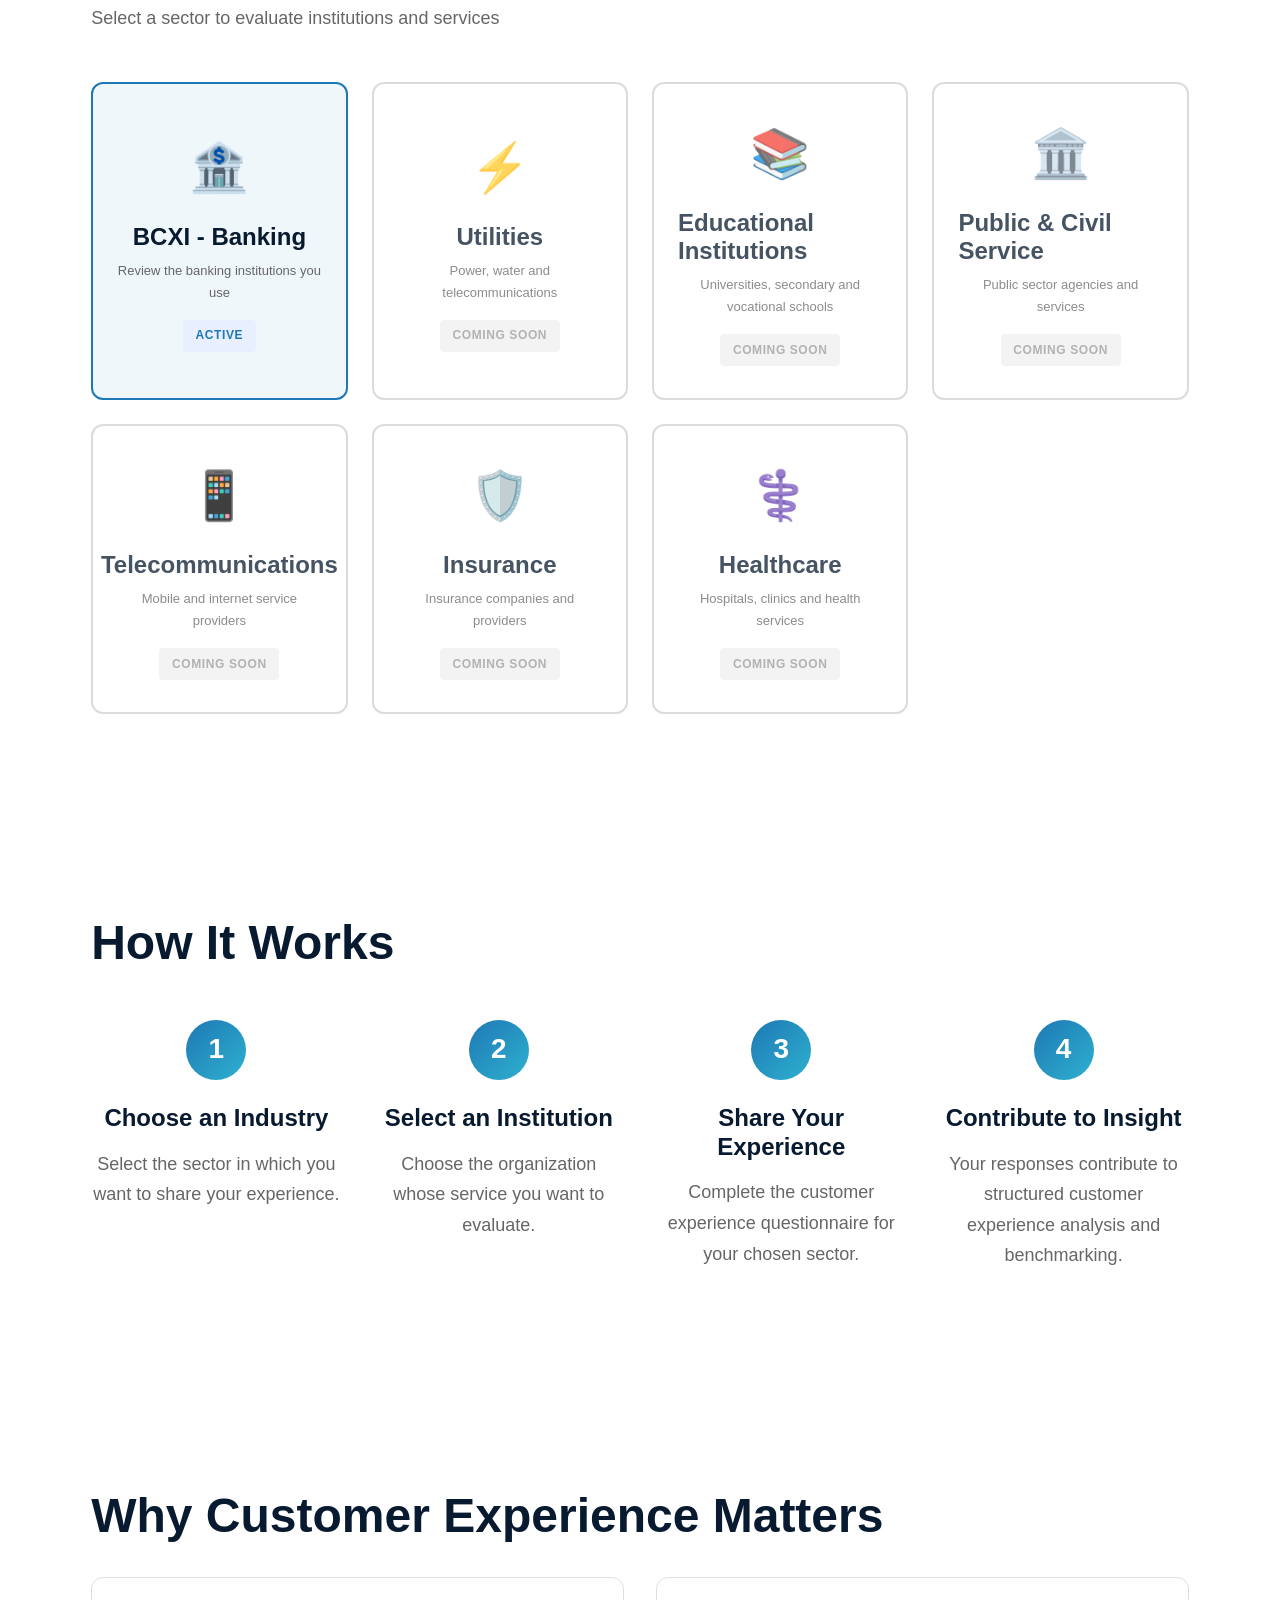
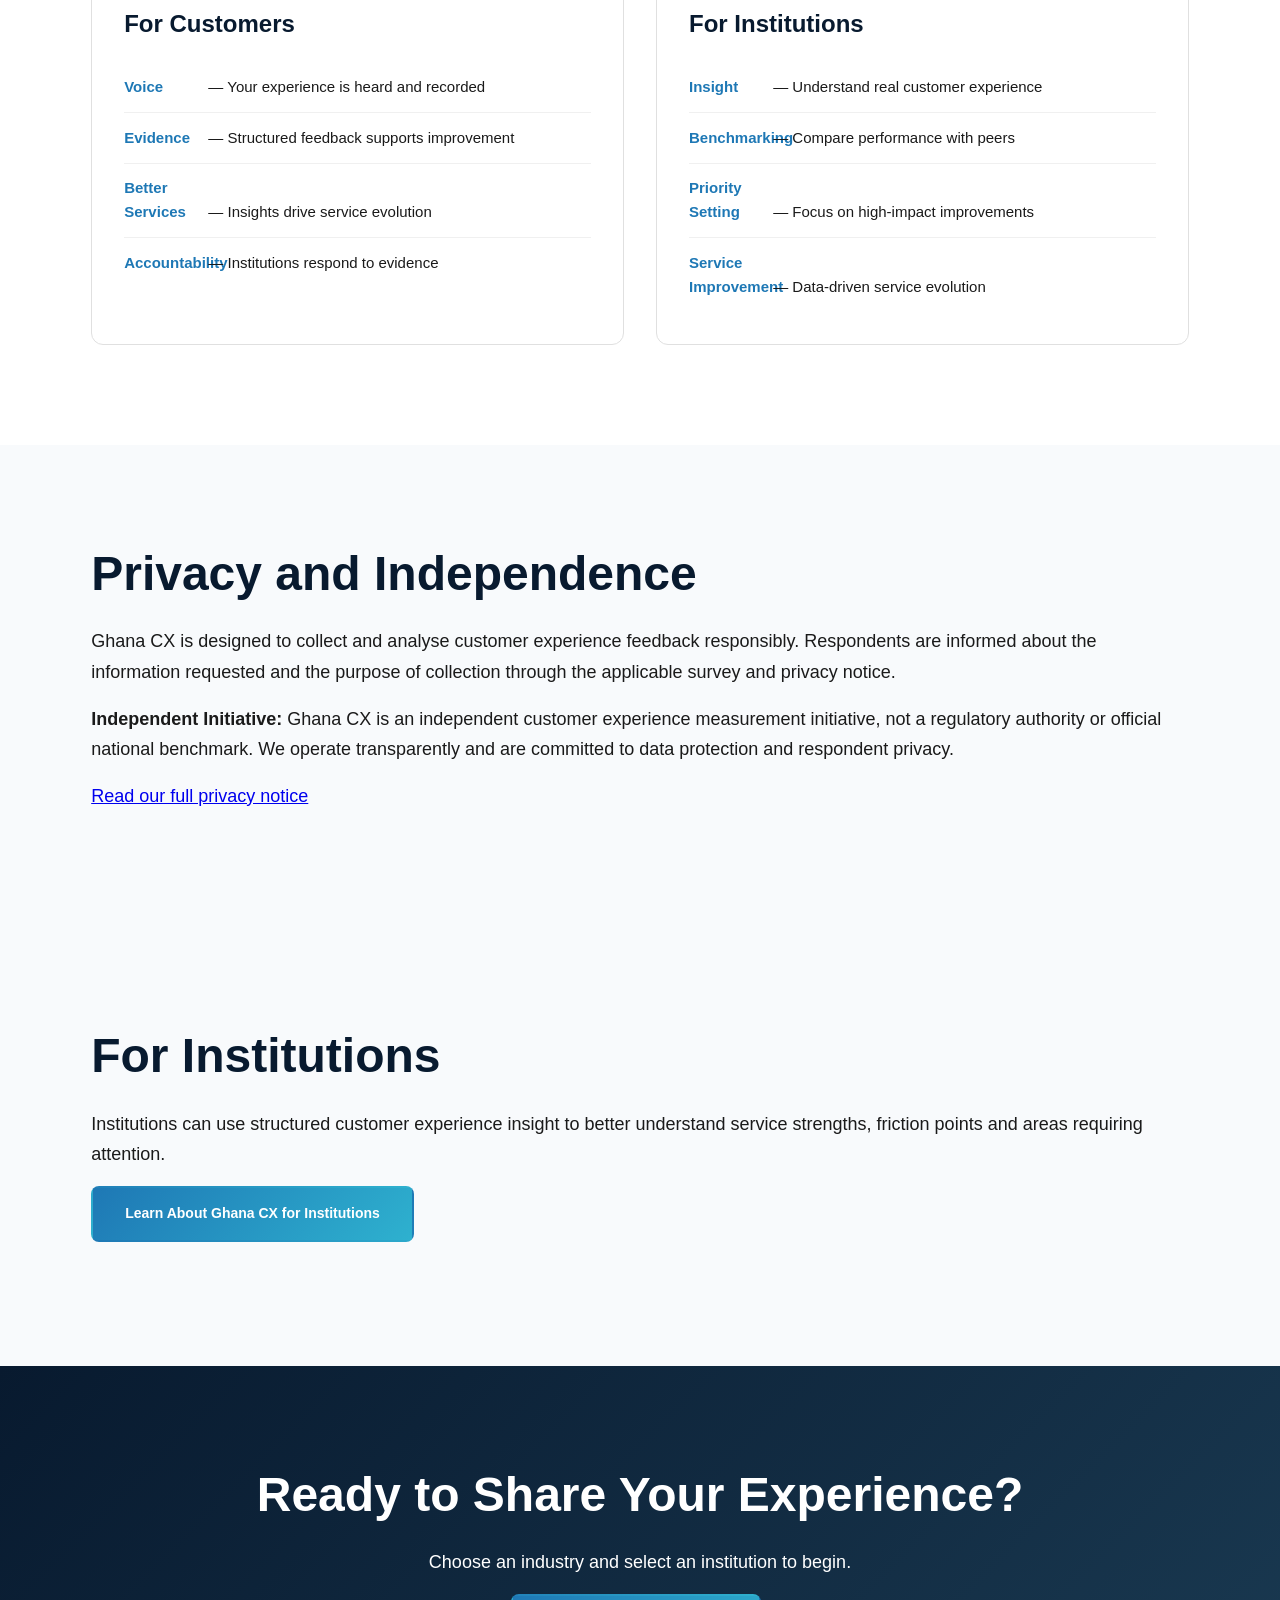
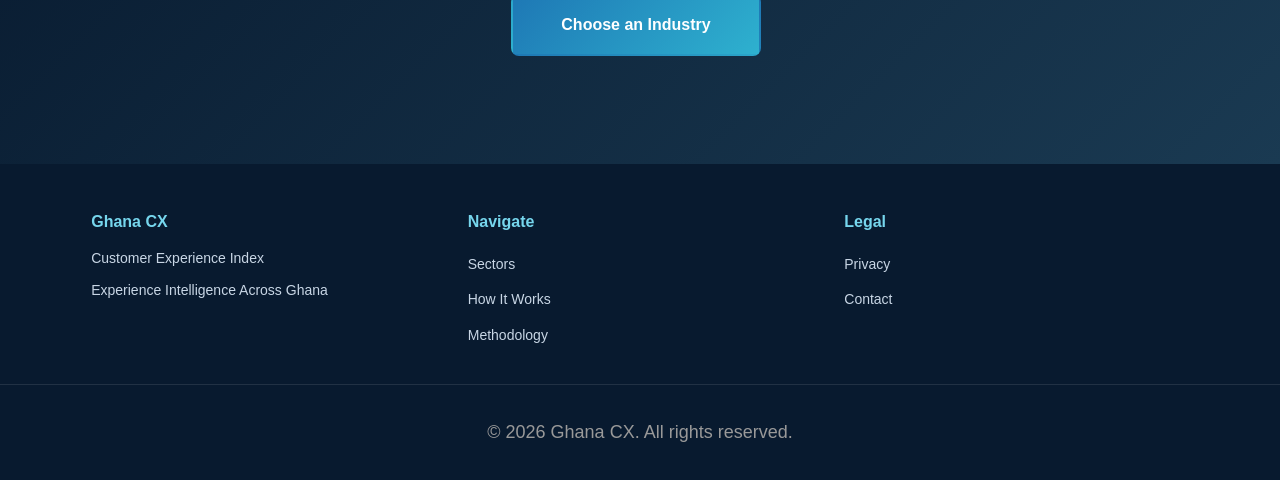
==== commit db4227d7: "Fix: Use optimized WebP images for dimension cards" ====
--- a/index.html
+++ b/index.html
@@ -72,52 +72,82 @@
         </div>
         <div class="dimensions-grid">
           <div class="dimension-card">
-            <img src="assets/sections/access-convenience.png" alt="Access & Convenience" loading="lazy" decoding="async">
+            <picture>
+              <source srcset="assets/web/dimensions/ghana-cx-dimension-access-convenience-400.webp 400w, assets/web/dimensions/ghana-cx-dimension-access-convenience-600.webp 600w, assets/web/dimensions/ghana-cx-dimension-access-convenience-800.webp 800w" type="image/webp">
+              <img src="assets/sections/access-convenience.png" alt="Access & Convenience" loading="lazy" decoding="async">
+            </picture>
             <h3>Access & Convenience</h3>
             <p>Ease of reaching services and institutions</p>
           </div>
           <div class="dimension-card">
-            <img src="assets/sections/digital-experience.png" alt="Digital Experience" loading="lazy" decoding="async">
+            <picture>
+              <source srcset="assets/web/dimensions/ghana-cx-dimension-digital-experience-400.webp 400w, assets/web/dimensions/ghana-cx-dimension-digital-experience-600.webp 600w, assets/web/dimensions/ghana-cx-dimension-digital-experience-800.webp 800w" type="image/webp">
+              <img src="assets/sections/digital-experience.png" alt="Digital Experience" loading="lazy" decoding="async">
+            </picture>
             <h3>Digital Experience</h3>
             <p>Quality of online and mobile channels</p>
           </div>
           <div class="dimension-card">
-            <img src="assets/sections/physical-service.png" alt="Physical Service Experience" loading="lazy" decoding="async">
+            <picture>
+              <source srcset="assets/web/dimensions/ghana-cx-dimension-physical-service-400.webp 400w, assets/web/dimensions/ghana-cx-dimension-physical-service-600.webp 600w, assets/web/dimensions/ghana-cx-dimension-physical-service-800.webp 800w" type="image/webp">
+              <img src="assets/sections/physical-service.png" alt="Physical Service Experience" loading="lazy" decoding="async">
+            </picture>
             <h3>Physical Service Experience</h3>
             <p>In-person branch and office experience</p>
           </div>
           <div class="dimension-card">
-            <img src="assets/sections/customer-service.png" alt="Customer Service" loading="lazy" decoding="async">
+            <picture>
+              <source srcset="assets/web/dimensions/ghana-cx-dimension-customer-service-400.webp 400w, assets/web/dimensions/ghana-cx-dimension-customer-service-600.webp 600w, assets/web/dimensions/ghana-cx-dimension-customer-service-800.webp 800w" type="image/webp">
+              <img src="assets/sections/customer-service.png" alt="Customer Service" loading="lazy" decoding="async">
+            </picture>
             <h3>Customer Service</h3>
             <p>Quality of staff and support interactions</p>
           </div>
           <div class="dimension-card">
-            <img src="assets/sections/speed-efficiency.png" alt="Speed & Efficiency" loading="lazy" decoding="async">
+            <picture>
+              <source srcset="assets/web/dimensions/ghana-cx-dimension-speed-efficiency-400.webp 400w, assets/web/dimensions/ghana-cx-dimension-speed-efficiency-600.webp 600w, assets/web/dimensions/ghana-cx-dimension-speed-efficiency-800.webp 800w" type="image/webp">
+              <img src="assets/sections/speed-efficiency.png" alt="Speed & Efficiency" loading="lazy" decoding="async">
+            </picture>
             <h3>Speed & Efficiency</h3>
             <p>Response times and service delivery</p>
           </div>
           <div class="dimension-card">
-            <img src="assets/sections/product-value.png" alt="Product / Service Value" loading="lazy" decoding="async">
+            <picture>
+              <source srcset="assets/web/dimensions/ghana-cx-dimension-product-value-400.webp 400w, assets/web/dimensions/ghana-cx-dimension-product-value-600.webp 600w, assets/web/dimensions/ghana-cx-dimension-product-value-800.webp 800w" type="image/webp">
+              <img src="assets/sections/product-value.png" alt="Product / Service Value" loading="lazy" decoding="async">
+            </picture>
             <h3>Product / Service Value</h3>
             <p>Relevance and quality of offerings</p>
           </div>
           <div class="dimension-card">
-            <img src="assets/sections/trust-security.png" alt="Trust & Security" loading="lazy" decoding="async">
+            <picture>
+              <source srcset="assets/web/dimensions/ghana-cx-dimension-trust-security-400.webp 400w, assets/web/dimensions/ghana-cx-dimension-trust-security-600.webp 600w, assets/web/dimensions/ghana-cx-dimension-trust-security-800.webp 800w" type="image/webp">
+              <img src="assets/sections/trust-security.png" alt="Trust & Security" loading="lazy" decoding="async">
+            </picture>
             <h3>Trust & Security</h3>
             <p>Data safety and institutional reliability</p>
           </div>
           <div class="dimension-card">
-            <img src="assets/sections/transparency.png" alt="Transparency" loading="lazy" decoding="async">
+            <picture>
+              <source srcset="assets/web/dimensions/ghana-cx-dimension-transparency-400.webp 400w, assets/web/dimensions/ghana-cx-dimension-transparency-600.webp 600w, assets/web/dimensions/ghana-cx-dimension-transparency-800.webp 800w" type="image/webp">
+              <img src="assets/sections/transparency.png" alt="Transparency" loading="lazy" decoding="async">
+            </picture>
             <h3>Transparency</h3>
             <p>Clear communication and disclosure</p>
           </div>
           <div class="dimension-card">
-            <img src="assets/sections/problem-resolution.png" alt="Problem Resolution" loading="lazy" decoding="async">
+            <picture>
+              <source srcset="assets/web/dimensions/ghana-cx-dimension-problem-resolution-400.webp 400w, assets/web/dimensions/ghana-cx-dimension-problem-resolution-600.webp 600w, assets/web/dimensions/ghana-cx-dimension-problem-resolution-800.webp 800w" type="image/webp">
+              <img src="assets/sections/problem-resolution.png" alt="Problem Resolution" loading="lazy" decoding="async">
+            </picture>
             <h3>Problem Resolution</h3>
             <p>How issues are handled and resolved</p>
           </div>
           <div class="dimension-card">
-            <img src="assets/sections/overall-experience.png" alt="Overall Experience" loading="lazy" decoding="async">
+            <picture>
+              <source srcset="assets/web/dimensions/ghana-cx-dimension-overall-experience-400.webp 400w, assets/web/dimensions/ghana-cx-dimension-overall-experience-600.webp 600w, assets/web/dimensions/ghana-cx-dimension-overall-experience-800.webp 800w" type="image/webp">
+              <img src="assets/sections/overall-experience.png" alt="Overall Experience" loading="lazy" decoding="async">
+            </picture>
             <h3>Overall Experience</h3>
             <p>Aggregate satisfaction and likelihood to recommend</p>
           </div>
--- a/styles/main.css
+++ b/styles/main.css
@@ -133,7 +133,8 @@
 /* Hero Section */
 .hero {
   position: relative;
-  min-height: 70vh;
+  min-height: 50vh;
+  max-height: 55vh;
   display: flex;
   align-items: center;
   justify-content: center;
@@ -168,36 +169,36 @@
 .hero-content {
   position: relative;
   z-index: 2;
-  max-width: 800px;
-  padding: clamp(20px, 4vw, 60px);
+  max-width: 700px;
+  padding: clamp(20px, 3vw, 40px);
 }
 
 .hero-title {
-  font-size: clamp(42px, 10vw, 84px);
+  font-size: clamp(36px, 7vw, 56px);
   font-weight: 800;
-  line-height: 0.95;
+  line-height: 1.1;
+  margin-bottom: 0.75rem;
+  letter-spacing: -0.02em;
+}
+
+.hero-subtitle {
+  font-size: clamp(18px, 3vw, 24px);
+  font-weight: 700;
   margin-bottom: 1rem;
-  letter-spacing: -0.02em;
-}
-
-.hero-subtitle {
-  font-size: clamp(20px, 4vw, 32px);
-  font-weight: 700;
-  margin-bottom: 1.5rem;
   color: #76d6ed;
 }
 
 .hero-description {
-  font-size: clamp(16px, 2.5vw, 20px);
-  margin-bottom: 1rem;
+  font-size: clamp(14px, 2vw, 18px);
+  margin-bottom: 0.75rem;
   color: #e0e8f0;
 }
 
 .hero-tagline {
-  font-size: 18px;
+  font-size: 16px;
   font-weight: 600;
   color: #76d6ed;
-  margin-bottom: 2rem;
+  margin-bottom: 1.5rem;
 }
 
 .cta-primary,
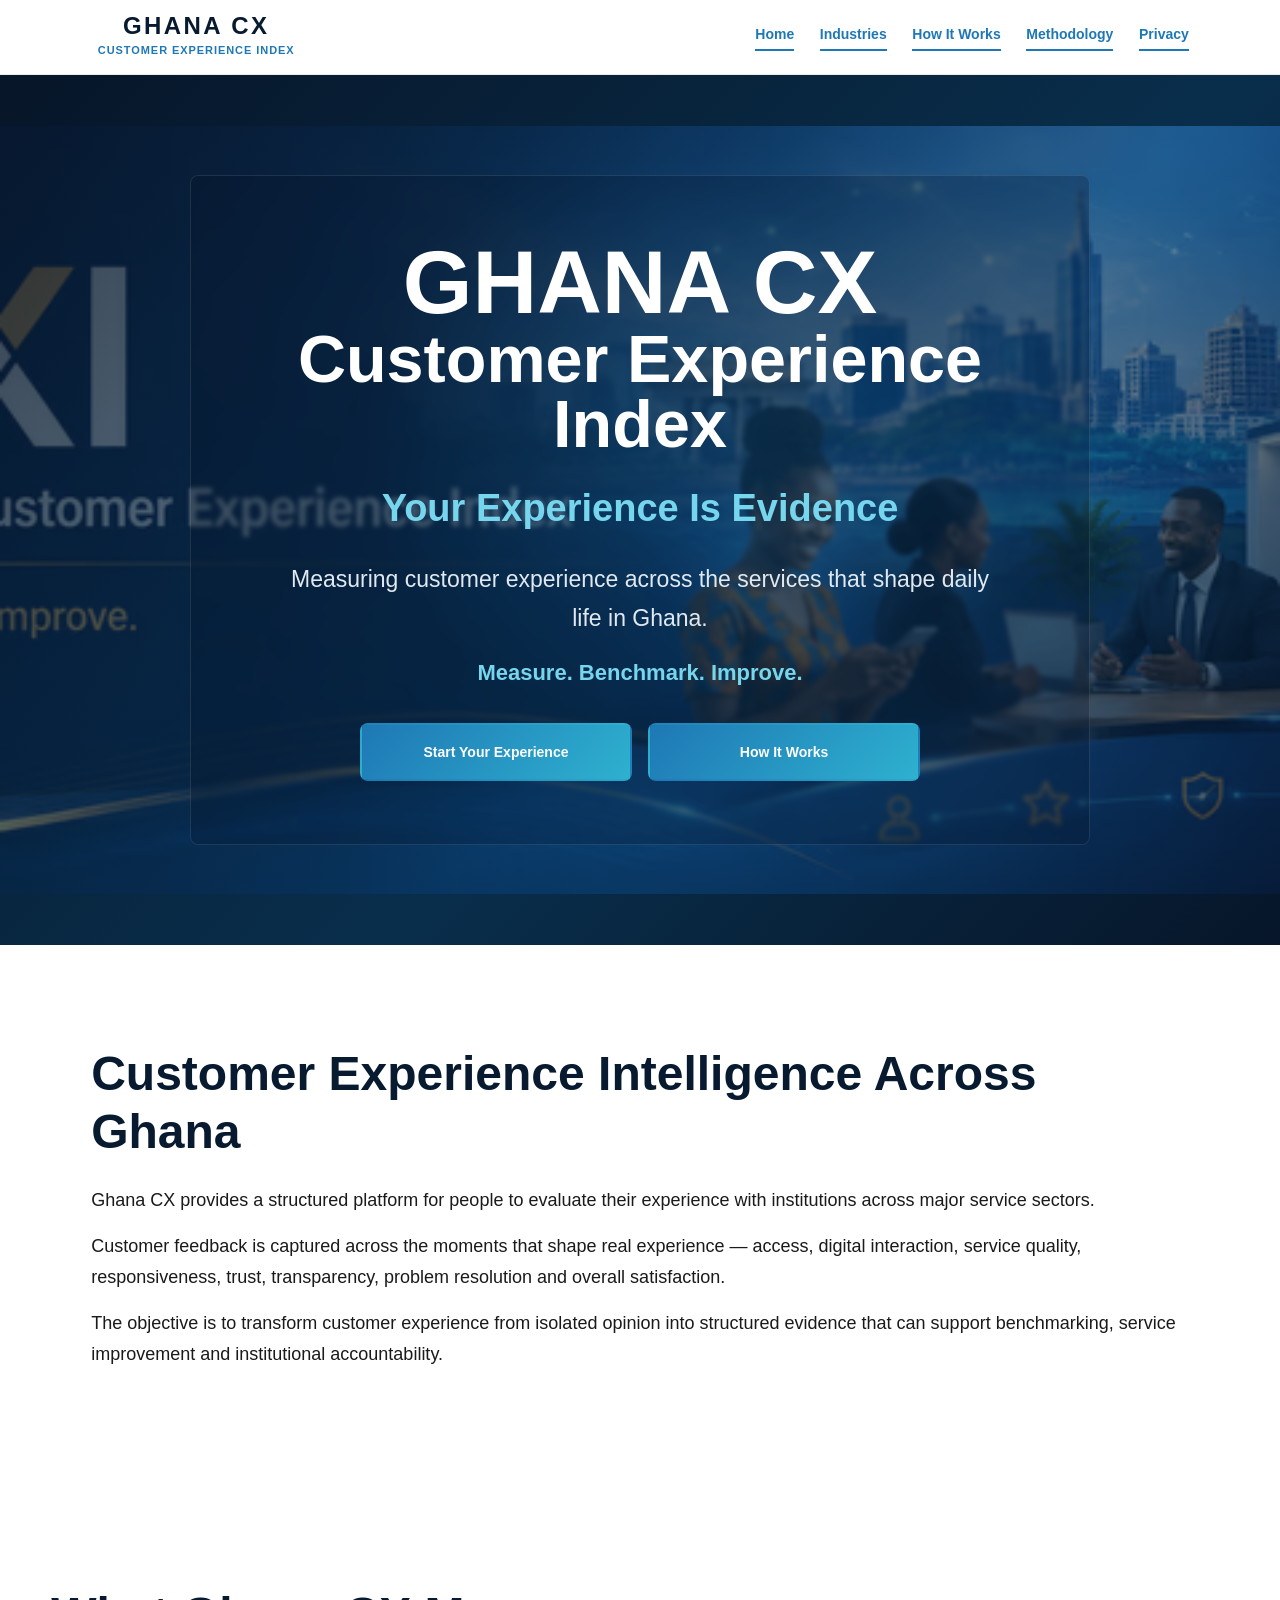
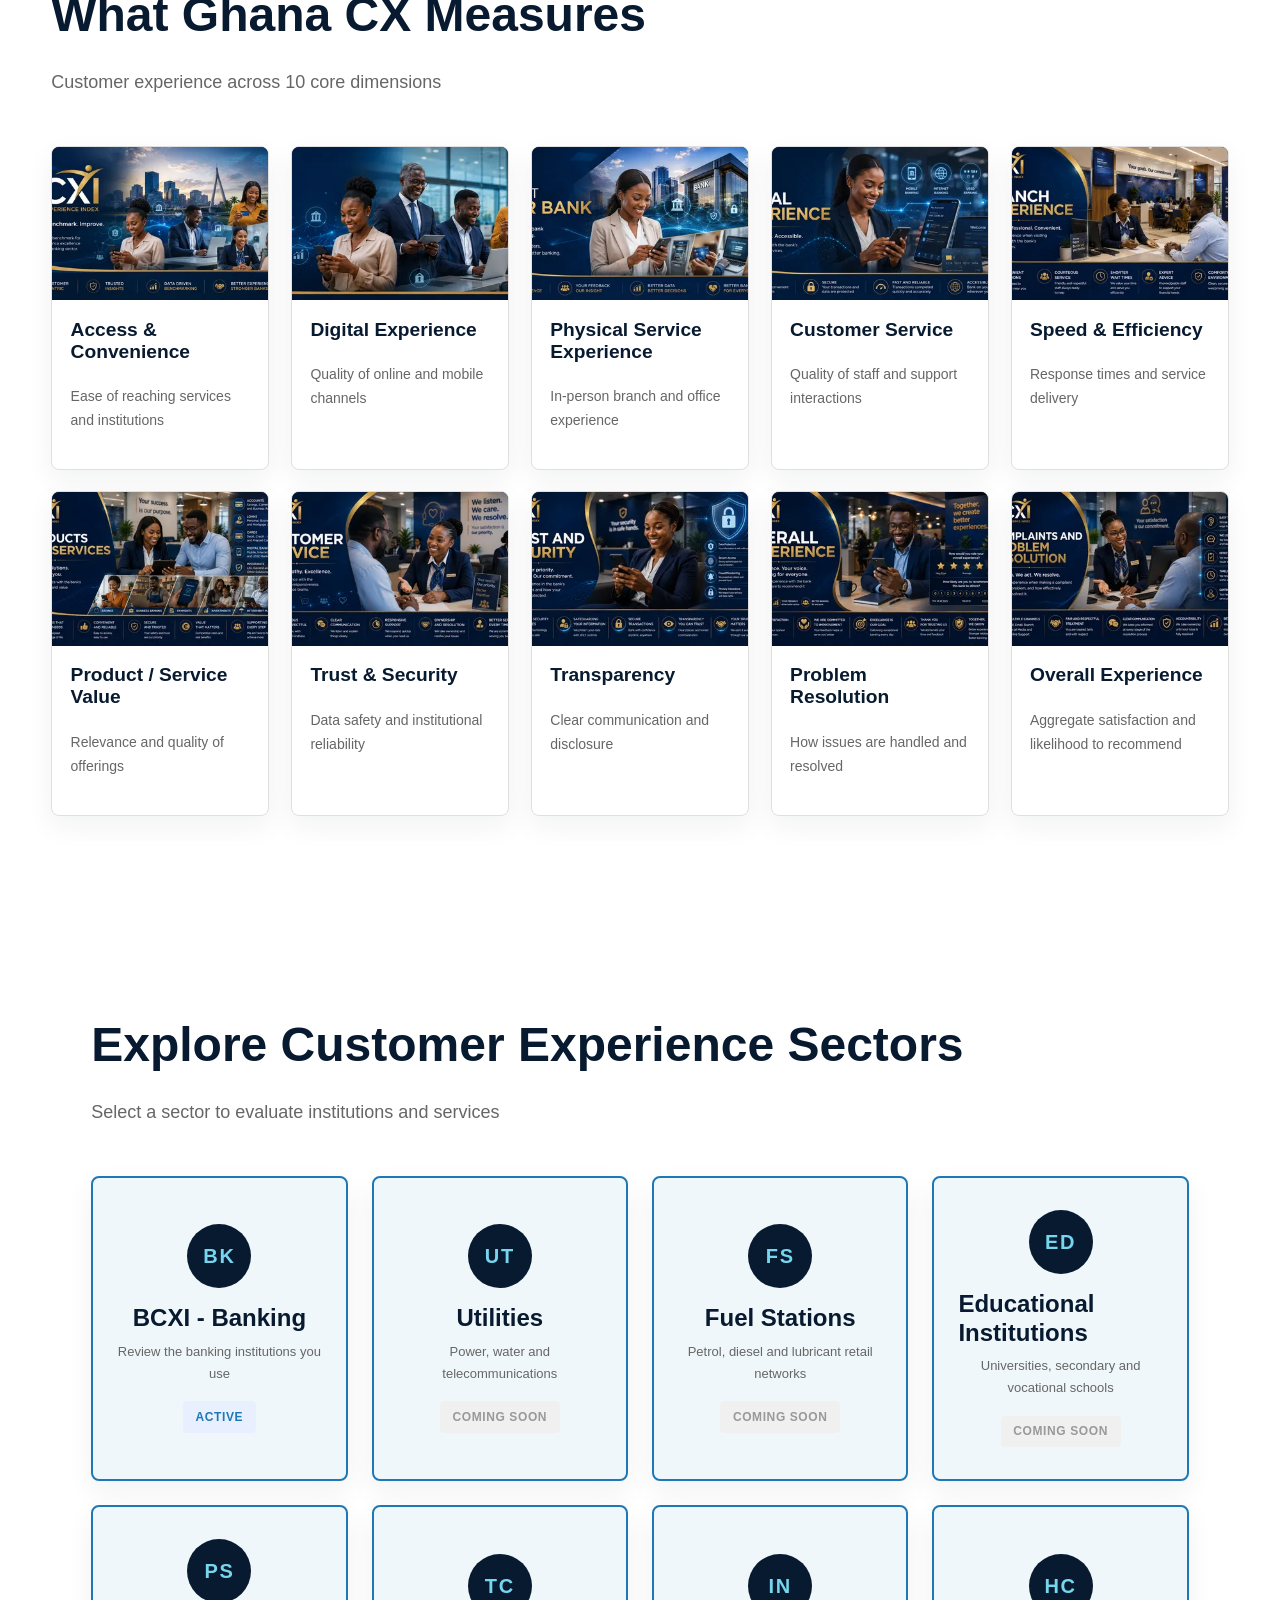
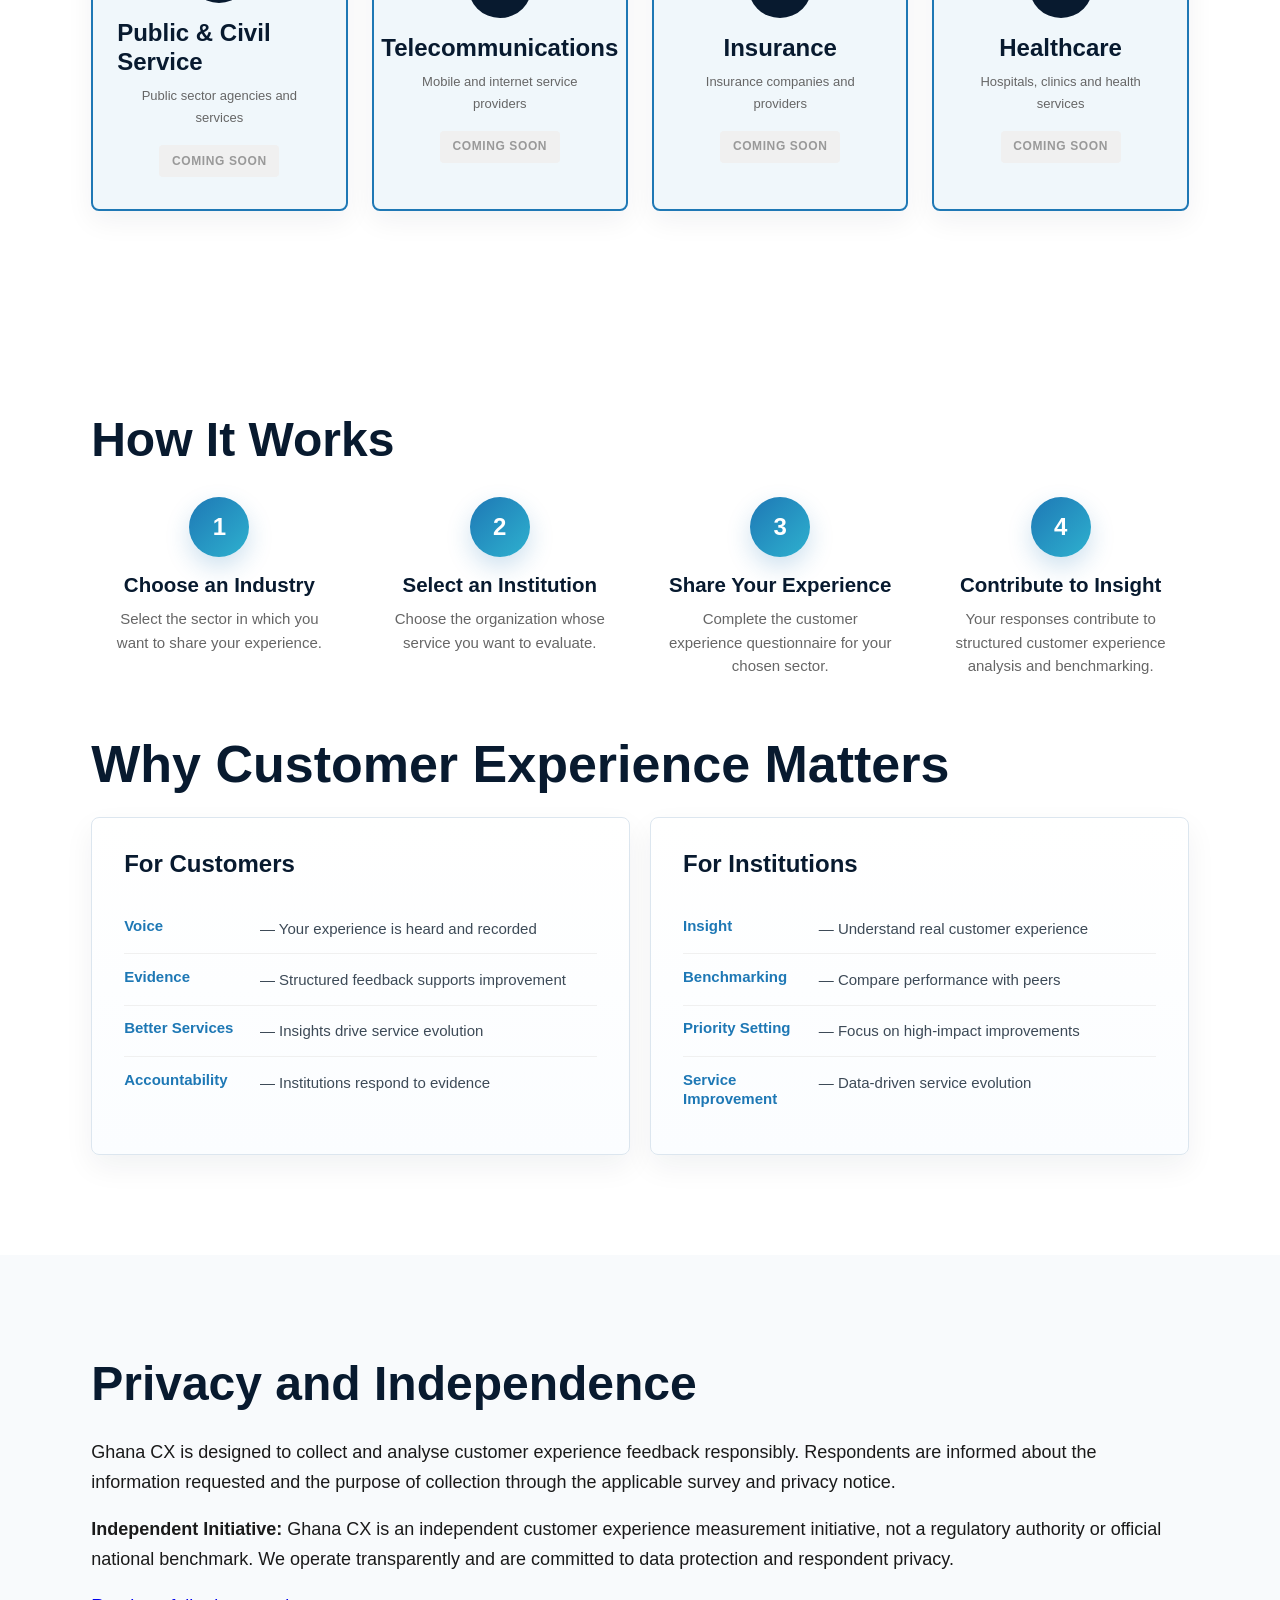
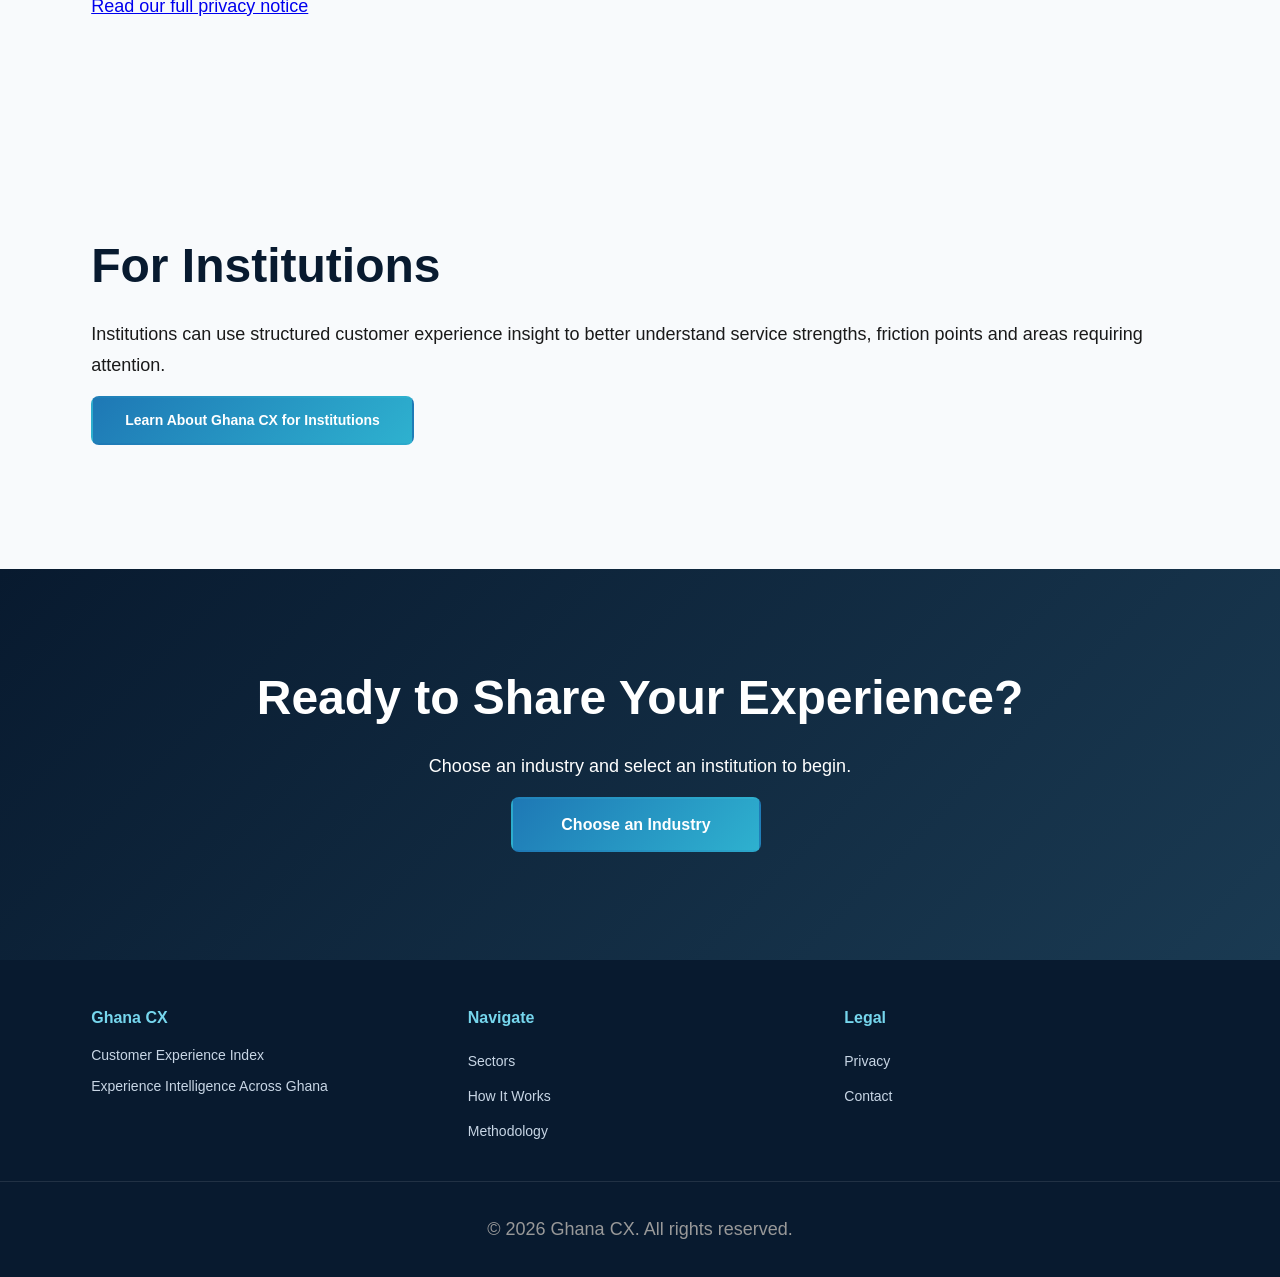
==== commit 26a2e46b: "Polish BCXI sector experience platform" ====
--- a/index.html
+++ b/index.html
@@ -13,22 +13,17 @@
   <!-- HEADER -->
   <header class="header">
     <div class="header-container">
-      <a href="/" class="logo">
+      <div class="logo">
         <span class="logo-text">GHANA CX</span>
         <span class="logo-subtext">Customer Experience Index</span>
-      </a>
-      <nav class="nav" id="nav-menu">
+      </div>
+      <nav class="nav">
         <a href="/" class="nav-link active">Home</a>
         <a href="#sectors" class="nav-link">Industries</a>
         <a href="#how-it-works" class="nav-link">How It Works</a>
         <a href="/pages/methodology.html" class="nav-link">Methodology</a>
         <a href="/pages/privacy.html" class="nav-link">Privacy</a>
       </nav>
-      <button class="hamburger" id="hamburger" aria-label="Menu">
-        <span></span>
-        <span></span>
-        <span></span>
-      </button>
     </div>
   </header>
 
@@ -36,20 +31,28 @@
     <!-- HERO SECTION -->
     <section class="hero">
       <picture class="hero-image">
-        <!-- Desktop (1920px) -->
-        <source media="(min-width: 1200px)" srcset="assets/welcome/hero-1920.webp" type="image/webp">
-        <!-- Fallback to original -->
+        <source media="(min-width: 1200px)" srcset="assets/web/hero/ghana-cx-hero-master-1920.avif" type="image/avif">
+        <source media="(min-width: 1200px)" srcset="assets/web/hero/ghana-cx-hero-master-1920.webp" type="image/webp">
+        <source media="(min-width: 768px)" srcset="assets/web/hero/ghana-cx-hero-master-1280.avif" type="image/avif">
+        <source media="(min-width: 768px)" srcset="assets/web/hero/ghana-cx-hero-master-1280.webp" type="image/webp">
+        <source srcset="assets/web/hero/ghana-cx-hero-master-480.avif" type="image/avif">
+        <source srcset="assets/web/hero/ghana-cx-hero-master-480.webp" type="image/webp">
         <source srcset="assets/welcome/hero.png" type="image/png">
         <img src="assets/welcome/hero.png" alt="Ghana customer experience intelligence platform" class="hero-img" fetchpriority="high" decoding="sync">
       </picture>
       <div class="hero-overlay"></div>
       <div class="hero-content">
-        <h1 class="hero-title">GHANA CX<br>Customer Experience Index</h1>
+        <h1 class="hero-title">
+          <span class="hero-title-primary">GHANA CX</span>
+          <span class="hero-title-secondary">Customer Experience Index</span>
+        </h1>
         <p class="hero-subtitle">Your Experience Is Evidence</p>
         <p class="hero-description">Measuring customer experience across the services that shape daily life in Ghana.</p>
         <p class="hero-tagline">Measure. Benchmark. Improve.</p>
-        <button class="cta-primary" onclick="openFormModal()">Start Your Experience</button>
-        <a href="#how-it-works" class="cta-secondary">How It Works</a>
+        <div class="hero-actions">
+          <a href="#sectors" class="cta-primary">Start Your Experience</a>
+          <a href="#how-it-works" class="cta-secondary">How It Works</a>
+        </div>
       </div>
     </section>
 
@@ -66,88 +69,56 @@
     <!-- WHAT GHANA CX MEASURES -->
     <section class="section-dimensions" id="what-measures">
       <div class="container">
-        <div class="section-header">
-          <h2>What Ghana CX Measures</h2>
-          <p class="section-subtitle">Customer experience across 10 core dimensions</p>
-        </div>
+        <h2>What Ghana CX Measures</h2>
+        <p class="section-subtitle">Customer experience across 10 core dimensions</p>
         <div class="dimensions-grid">
           <div class="dimension-card">
-            <picture>
-              <source srcset="assets/web/dimensions/ghana-cx-dimension-access-convenience-400.webp 400w, assets/web/dimensions/ghana-cx-dimension-access-convenience-600.webp 600w, assets/web/dimensions/ghana-cx-dimension-access-convenience-800.webp 800w" type="image/webp">
-              <img src="assets/sections/access-convenience.png" alt="Access & Convenience" loading="lazy" decoding="async">
-            </picture>
+            <img src="assets/web/dimensions/ghana-cx-dimension-access-convenience-600.webp" srcset="assets/web/dimensions/ghana-cx-dimension-access-convenience-400.webp 400w, assets/web/dimensions/ghana-cx-dimension-access-convenience-600.webp 600w, assets/web/dimensions/ghana-cx-dimension-access-convenience-800.webp 800w" sizes="(min-width: 1181px) 20vw, (min-width: 769px) 33vw, 100vw" alt="Access & Convenience" loading="eager" decoding="async">
             <h3>Access & Convenience</h3>
             <p>Ease of reaching services and institutions</p>
           </div>
           <div class="dimension-card">
-            <picture>
-              <source srcset="assets/web/dimensions/ghana-cx-dimension-digital-experience-400.webp 400w, assets/web/dimensions/ghana-cx-dimension-digital-experience-600.webp 600w, assets/web/dimensions/ghana-cx-dimension-digital-experience-800.webp 800w" type="image/webp">
-              <img src="assets/sections/digital-experience.png" alt="Digital Experience" loading="lazy" decoding="async">
-            </picture>
+            <img src="assets/web/dimensions/ghana-cx-dimension-digital-experience-600.webp" srcset="assets/web/dimensions/ghana-cx-dimension-digital-experience-400.webp 400w, assets/web/dimensions/ghana-cx-dimension-digital-experience-600.webp 600w, assets/web/dimensions/ghana-cx-dimension-digital-experience-800.webp 800w" sizes="(min-width: 1181px) 20vw, (min-width: 769px) 33vw, 100vw" alt="Digital Experience" loading="eager" decoding="async">
             <h3>Digital Experience</h3>
             <p>Quality of online and mobile channels</p>
           </div>
           <div class="dimension-card">
-            <picture>
-              <source srcset="assets/web/dimensions/ghana-cx-dimension-physical-service-400.webp 400w, assets/web/dimensions/ghana-cx-dimension-physical-service-600.webp 600w, assets/web/dimensions/ghana-cx-dimension-physical-service-800.webp 800w" type="image/webp">
-              <img src="assets/sections/physical-service.png" alt="Physical Service Experience" loading="lazy" decoding="async">
-            </picture>
+            <img src="assets/web/dimensions/ghana-cx-dimension-physical-service-600.webp" srcset="assets/web/dimensions/ghana-cx-dimension-physical-service-400.webp 400w, assets/web/dimensions/ghana-cx-dimension-physical-service-600.webp 600w, assets/web/dimensions/ghana-cx-dimension-physical-service-800.webp 800w" sizes="(min-width: 1181px) 20vw, (min-width: 769px) 33vw, 100vw" alt="Physical Service Experience" loading="eager" decoding="async">
             <h3>Physical Service Experience</h3>
             <p>In-person branch and office experience</p>
           </div>
           <div class="dimension-card">
-            <picture>
-              <source srcset="assets/web/dimensions/ghana-cx-dimension-customer-service-400.webp 400w, assets/web/dimensions/ghana-cx-dimension-customer-service-600.webp 600w, assets/web/dimensions/ghana-cx-dimension-customer-service-800.webp 800w" type="image/webp">
-              <img src="assets/sections/customer-service.png" alt="Customer Service" loading="lazy" decoding="async">
-            </picture>
+            <img src="assets/web/dimensions/ghana-cx-dimension-customer-service-600.webp" srcset="assets/web/dimensions/ghana-cx-dimension-customer-service-400.webp 400w, assets/web/dimensions/ghana-cx-dimension-customer-service-600.webp 600w, assets/web/dimensions/ghana-cx-dimension-customer-service-800.webp 800w" sizes="(min-width: 1181px) 20vw, (min-width: 769px) 33vw, 100vw" alt="Customer Service" loading="eager" decoding="async">
             <h3>Customer Service</h3>
             <p>Quality of staff and support interactions</p>
           </div>
           <div class="dimension-card">
-            <picture>
-              <source srcset="assets/web/dimensions/ghana-cx-dimension-speed-efficiency-400.webp 400w, assets/web/dimensions/ghana-cx-dimension-speed-efficiency-600.webp 600w, assets/web/dimensions/ghana-cx-dimension-speed-efficiency-800.webp 800w" type="image/webp">
-              <img src="assets/sections/speed-efficiency.png" alt="Speed & Efficiency" loading="lazy" decoding="async">
-            </picture>
+            <img src="assets/web/dimensions/ghana-cx-dimension-speed-efficiency-600.webp" srcset="assets/web/dimensions/ghana-cx-dimension-speed-efficiency-400.webp 400w, assets/web/dimensions/ghana-cx-dimension-speed-efficiency-600.webp 600w, assets/web/dimensions/ghana-cx-dimension-speed-efficiency-800.webp 800w" sizes="(min-width: 1181px) 20vw, (min-width: 769px) 33vw, 100vw" alt="Speed & Efficiency" loading="eager" decoding="async">
             <h3>Speed & Efficiency</h3>
             <p>Response times and service delivery</p>
           </div>
           <div class="dimension-card">
-            <picture>
-              <source srcset="assets/web/dimensions/ghana-cx-dimension-product-value-400.webp 400w, assets/web/dimensions/ghana-cx-dimension-product-value-600.webp 600w, assets/web/dimensions/ghana-cx-dimension-product-value-800.webp 800w" type="image/webp">
-              <img src="assets/sections/product-value.png" alt="Product / Service Value" loading="lazy" decoding="async">
-            </picture>
+            <img src="assets/web/dimensions/ghana-cx-dimension-product-value-600.webp" srcset="assets/web/dimensions/ghana-cx-dimension-product-value-400.webp 400w, assets/web/dimensions/ghana-cx-dimension-product-value-600.webp 600w, assets/web/dimensions/ghana-cx-dimension-product-value-800.webp 800w" sizes="(min-width: 1181px) 20vw, (min-width: 769px) 33vw, 100vw" alt="Product / Service Value" loading="eager" decoding="async">
             <h3>Product / Service Value</h3>
             <p>Relevance and quality of offerings</p>
           </div>
           <div class="dimension-card">
-            <picture>
-              <source srcset="assets/web/dimensions/ghana-cx-dimension-trust-security-400.webp 400w, assets/web/dimensions/ghana-cx-dimension-trust-security-600.webp 600w, assets/web/dimensions/ghana-cx-dimension-trust-security-800.webp 800w" type="image/webp">
-              <img src="assets/sections/trust-security.png" alt="Trust & Security" loading="lazy" decoding="async">
-            </picture>
+            <img src="assets/web/dimensions/ghana-cx-dimension-trust-security-600.webp" srcset="assets/web/dimensions/ghana-cx-dimension-trust-security-400.webp 400w, assets/web/dimensions/ghana-cx-dimension-trust-security-600.webp 600w, assets/web/dimensions/ghana-cx-dimension-trust-security-800.webp 800w" sizes="(min-width: 1181px) 20vw, (min-width: 769px) 33vw, 100vw" alt="Trust & Security" loading="eager" decoding="async">
             <h3>Trust & Security</h3>
             <p>Data safety and institutional reliability</p>
           </div>
           <div class="dimension-card">
-            <picture>
-              <source srcset="assets/web/dimensions/ghana-cx-dimension-transparency-400.webp 400w, assets/web/dimensions/ghana-cx-dimension-transparency-600.webp 600w, assets/web/dimensions/ghana-cx-dimension-transparency-800.webp 800w" type="image/webp">
-              <img src="assets/sections/transparency.png" alt="Transparency" loading="lazy" decoding="async">
-            </picture>
+            <img src="assets/web/dimensions/ghana-cx-dimension-transparency-600.webp" srcset="assets/web/dimensions/ghana-cx-dimension-transparency-400.webp 400w, assets/web/dimensions/ghana-cx-dimension-transparency-600.webp 600w, assets/web/dimensions/ghana-cx-dimension-transparency-800.webp 800w" sizes="(min-width: 1181px) 20vw, (min-width: 769px) 33vw, 100vw" alt="Transparency" loading="eager" decoding="async">
             <h3>Transparency</h3>
             <p>Clear communication and disclosure</p>
           </div>
           <div class="dimension-card">
-            <picture>
-              <source srcset="assets/web/dimensions/ghana-cx-dimension-problem-resolution-400.webp 400w, assets/web/dimensions/ghana-cx-dimension-problem-resolution-600.webp 600w, assets/web/dimensions/ghana-cx-dimension-problem-resolution-800.webp 800w" type="image/webp">
-              <img src="assets/sections/problem-resolution.png" alt="Problem Resolution" loading="lazy" decoding="async">
-            </picture>
+            <img src="assets/web/dimensions/ghana-cx-dimension-problem-resolution-600.webp" srcset="assets/web/dimensions/ghana-cx-dimension-problem-resolution-400.webp 400w, assets/web/dimensions/ghana-cx-dimension-problem-resolution-600.webp 600w, assets/web/dimensions/ghana-cx-dimension-problem-resolution-800.webp 800w" sizes="(min-width: 1181px) 20vw, (min-width: 769px) 33vw, 100vw" alt="Problem Resolution" loading="eager" decoding="async">
             <h3>Problem Resolution</h3>
             <p>How issues are handled and resolved</p>
           </div>
           <div class="dimension-card">
-            <picture>
-              <source srcset="assets/web/dimensions/ghana-cx-dimension-overall-experience-400.webp 400w, assets/web/dimensions/ghana-cx-dimension-overall-experience-600.webp 600w, assets/web/dimensions/ghana-cx-dimension-overall-experience-800.webp 800w" type="image/webp">
-              <img src="assets/sections/overall-experience.png" alt="Overall Experience" loading="lazy" decoding="async">
-            </picture>
+            <img src="assets/web/dimensions/ghana-cx-dimension-overall-experience-600.webp" srcset="assets/web/dimensions/ghana-cx-dimension-overall-experience-400.webp 400w, assets/web/dimensions/ghana-cx-dimension-overall-experience-600.webp 600w, assets/web/dimensions/ghana-cx-dimension-overall-experience-800.webp 800w" sizes="(min-width: 1181px) 20vw, (min-width: 769px) 33vw, 100vw" alt="Overall Experience" loading="eager" decoding="async">
             <h3>Overall Experience</h3>
             <p>Aggregate satisfaction and likelihood to recommend</p>
           </div>
@@ -251,16 +222,6 @@
     </section>
   </main>
 
-  <!-- FORM MODAL -->
-  <div id="formModal" class="modal">
-    <div class="modal-content">
-      <button class="modal-close" onclick="closeFormModal()">&times;</button>
-      <h2>Share Your Experience</h2>
-      <p>Help us understand customer experience across Ghana</p>
-      <iframe src="https://docs.google.com/forms/d/e/1FAIpQLSeBiDy-eEmFO8kZ1TrAWGOkfcR8F6BCJeDD5dMT_CBvLP331A/viewform?embedded=true" width="100%" height="600" frameborder="0" marginheight="0" marginwidth="0">Loading…</iframe>
-    </div>
-  </div>
-
   <!-- FOOTER -->
   <footer class="footer">
     <div class="footer-content">
--- a/styles/main.css
+++ b/styles/main.css
@@ -7,6 +7,7 @@
 
 html {
   scroll-behavior: smooth;
+  overflow-x: hidden;
 }
 
 body {
@@ -14,6 +15,20 @@
   line-height: 1.6;
   color: #1a1a1a;
   background: #ffffff;
+  overflow-x: hidden;
+}
+
+a,
+button,
+input {
+  font: inherit;
+}
+
+a:focus-visible,
+button:focus-visible,
+input:focus-visible {
+  outline: 3px solid rgba(46, 177, 207, 0.45);
+  outline-offset: 3px;
 }
 
 /* Typography */
@@ -60,11 +75,11 @@
 .header-container {
   max-width: 1200px;
   margin: 0 auto;
-  padding: 1rem clamp(20px, 4vw, 60px);
+  padding: 0.9rem clamp(20px, 4vw, 60px);
   display: flex;
   justify-content: space-between;
   align-items: center;
-  gap: 2rem;
+  gap: 2.5rem;
 }
 
 .logo {
@@ -74,24 +89,30 @@
   text-decoration: none;
   color: #081a2f;
   font-weight: 800;
+  align-items: center;
+  min-width: 210px;
 }
 
 .logo-text {
   font-size: 24px;
   letter-spacing: 0.1em;
+  line-height: 1;
 }
 
 .logo-subtext {
+  width: 100%;
   font-size: 11px;
-  letter-spacing: 0.05em;
+  letter-spacing: 0.085em;
   color: #1e78b5;
   text-transform: uppercase;
   font-weight: 600;
+  text-align: center;
+  white-space: nowrap;
 }
 
 .nav {
   display: flex;
-  gap: 2rem;
+  gap: clamp(1rem, 2vw, 2rem);
   align-items: center;
   flex-wrap: wrap;
 }
@@ -114,27 +135,42 @@
 
 @media (max-width: 768px) {
   .header-container {
-    flex-direction: column;
+    flex-wrap: wrap;
+    justify-content: center;
+    gap: 0.8rem;
+    align-items: center;
+    padding: 0.8rem 20px;
+  }
+
+  .logo {
+    min-width: 0;
+  }
+
+  .nav {
+    flex-wrap: nowrap;
     gap: 1rem;
-    align-items: flex-start;
-  }
-
-  .nav {
-    flex-direction: column;
-    gap: 0.5rem;
     width: 100%;
+    max-width: calc(100vw - 40px);
+    justify-content: flex-start;
+    overflow-x: auto;
+    padding-bottom: 0.15rem;
+    scrollbar-width: none;
+  }
+
+  .nav::-webkit-scrollbar {
+    display: none;
   }
 
   .nav-link {
-    padding: 0.5rem 0;
+    flex: 0 0 auto;
+    padding: 0.45rem 0;
   }
 }
 
 /* Hero Section */
 .hero {
   position: relative;
-  min-height: 50vh;
-  max-height: 55vh;
+  min-height: clamp(620px, 78vh, 820px);
   display: flex;
   align-items: center;
   justify-content: center;
@@ -154,57 +190,111 @@
 .hero-img {
   width: 100%;
   height: 100%;
-  object-fit: cover;
+  object-fit: contain;
   object-position: center;
   display: block;
+  background: #071b32;
 }
 
 .hero-overlay {
   position: absolute;
   inset: 0;
-  background: linear-gradient(135deg, rgba(8, 26, 47, 0.75) 0%, rgba(30, 120, 181, 0.6) 100%);
+  background:
+    radial-gradient(circle at 50% 42%, rgba(30, 120, 181, 0.26), transparent 34%),
+    linear-gradient(135deg, rgba(7, 20, 38, 0.82) 0%, rgba(10, 58, 91, 0.62) 58%, rgba(7, 20, 38, 0.72) 100%);
   z-index: 1;
 }
 
 .hero-content {
   position: relative;
   z-index: 2;
-  max-width: 700px;
-  padding: clamp(20px, 3vw, 40px);
+  width: min(900px, calc(100% - 40px));
+  padding: clamp(32px, 5vw, 72px);
+  border-radius: 8px;
+  background: rgba(7, 20, 38, 0.24);
+  box-shadow: inset 0 0 0 1px rgba(255, 255, 255, 0.10);
+  backdrop-filter: blur(2px);
 }
 
 .hero-title {
-  font-size: clamp(36px, 7vw, 56px);
   font-weight: 800;
-  line-height: 1.1;
-  margin-bottom: 0.75rem;
-  letter-spacing: -0.02em;
+  line-height: 0.98;
+  margin-bottom: 1.15rem;
+  letter-spacing: 0;
+}
+
+.hero-title-primary,
+.hero-title-secondary {
+  display: block;
+}
+
+.hero-title-primary {
+  font-size: clamp(54px, 7vw, 96px);
+  white-space: nowrap;
+}
+
+.hero-title-secondary {
+  font-size: clamp(42px, 5.2vw, 72px);
+  max-width: 860px;
+  margin: 0 auto;
 }
 
 .hero-subtitle {
-  font-size: clamp(18px, 3vw, 24px);
+  font-size: clamp(24px, 3.2vw, 38px);
   font-weight: 700;
+  margin-bottom: 1.2rem;
+  color: #76d6ed;
+}
+
+.hero-description {
+  font-size: clamp(18px, 2vw, 23px);
+  max-width: 720px;
+  margin-left: auto;
+  margin-right: auto;
   margin-bottom: 1rem;
-  color: #76d6ed;
-}
-
-.hero-description {
-  font-size: clamp(14px, 2vw, 18px);
-  margin-bottom: 0.75rem;
   color: #e0e8f0;
 }
 
 .hero-tagline {
-  font-size: 16px;
+  font-size: clamp(18px, 1.8vw, 22px);
   font-weight: 600;
   color: #76d6ed;
-  margin-bottom: 1.5rem;
+  margin-bottom: 2rem;
+}
+
+.hero-actions {
+  display: grid;
+  grid-template-columns: repeat(2, minmax(220px, 1fr));
+  gap: 1rem;
+  width: min(560px, 100%);
+  margin: 0 auto;
+}
+
+.hero-actions .cta-primary,
+.hero-actions .cta-secondary {
+  width: 100%;
+  min-height: 58px;
+  margin: 0;
+}
+
+.hero-actions .cta-secondary {
+  background: linear-gradient(135deg, #1e78b5, #2eb1cf);
+  border-color: transparent;
+  color: white;
+}
+
+.hero-actions .cta-secondary:hover {
+  border-color: transparent;
+  background: linear-gradient(135deg, #17679c, #269fba);
+  box-shadow: 0 8px 24px rgba(30, 120, 181, 0.4);
 }
 
 .cta-primary,
 .cta-secondary,
 .cta-primary-large {
-  display: inline-block;
+  display: inline-flex;
+  align-items: center;
+  justify-content: center;
   padding: 14px 32px;
   border-radius: 8px;
   text-decoration: none;
@@ -213,6 +303,8 @@
   transition: all 0.3s;
   border: 2px solid transparent;
   cursor: pointer;
+  line-height: 1.2;
+  min-height: 48px;
 }
 
 .cta-primary,
@@ -237,6 +329,22 @@
 .cta-secondary:hover {
   border-color: white;
   background: rgba(255, 255, 255, 0.1);
+}
+
+.section-back-to-home .cta-secondary,
+.coming-soon-card .cta-secondary,
+.page-surface .cta-secondary {
+  color: #1e78b5;
+  border-color: rgba(30, 120, 181, 0.35);
+  background: white;
+}
+
+.section-back-to-home .cta-secondary:hover,
+.coming-soon-card .cta-secondary:hover,
+.page-surface .cta-secondary:hover {
+  color: #081a2f;
+  border-color: #1e78b5;
+  background: #f0f7fb;
 }
 
 .cta-primary-large {
@@ -280,20 +388,26 @@
 }
 
 /* Dimensions Grid */
+.section-dimensions .container {
+  max-width: 1360px;
+}
+
 .dimensions-grid {
   display: grid;
-  grid-template-columns: repeat(auto-fit, minmax(280px, 1fr));
-  gap: 2rem;
+  grid-template-columns: repeat(5, minmax(0, 1fr));
+  gap: 1.35rem;
   margin-top: 2rem;
 }
 
 .dimension-card {
   background: white;
   border: 1px solid #e0e0e0;
-  border-radius: 12px;
+  border-radius: 8px;
   overflow: hidden;
   transition: transform 0.3s, box-shadow 0.3s;
   cursor: pointer;
+  min-width: 0;
+  box-shadow: 0 10px 28px rgba(8, 26, 47, 0.06);
 }
 
 .dimension-card:hover {
@@ -303,18 +417,26 @@
 
 .dimension-card img {
   width: 100%;
-  height: 200px;
+  height: clamp(150px, 12vw, 178px);
   object-fit: cover;
+  object-position: 78% center;
   display: block;
+  background: #071b32;
+}
+
+.dimension-card:nth-child(10) img {
+  object-position: 50% center;
 }
 
 .dimension-card h3 {
-  padding: 1.5rem 1.5rem 0.5rem;
+  padding: 1.15rem 1.15rem 0.4rem;
   color: #081a2f;
+  font-size: clamp(18px, 1.5vw, 22px);
+  line-height: 1.15;
 }
 
 .dimension-card p {
-  padding: 0 1.5rem 1.5rem;
+  padding: 0 1.15rem 1.25rem;
   color: #666;
   font-size: 14px;
 }
@@ -322,7 +444,7 @@
 /* Sectors Grid */
 .sectors-grid {
   display: grid;
-  grid-template-columns: repeat(auto-fit, minmax(220px, 1fr));
+  grid-template-columns: repeat(auto-fit, minmax(240px, 1fr));
   gap: 1.5rem;
   margin-top: 2rem;
 }
@@ -334,12 +456,13 @@
   justify-content: center;
   padding: 2rem 1.5rem;
   border: 2px solid #e0e0e0;
-  border-radius: 12px;
+  border-radius: 8px;
   text-decoration: none;
   transition: all 0.3s;
   cursor: pointer;
   min-height: 220px;
-  background: white;
+  background: #f0f7fb;
+  box-shadow: 0 10px 28px rgba(8, 26, 47, 0.06);
 }
 
 .sector-card.active {
@@ -348,18 +471,30 @@
 }
 
 .sector-card.coming-soon {
-  opacity: 0.75;
-  border-color: #d0d0d0;
-}
-
-.sector-card:hover:not(.coming-soon) {
+  opacity: 1;
+  border-color: #1e78b5;
+  cursor: pointer;
+  background: #f0f7fb;
+}
+
+.sector-card:hover {
   border-color: #1e78b5;
   box-shadow: 0 8px 24px rgba(30, 120, 181, 0.15);
   transform: translateY(-2px);
 }
 
 .sector-icon {
-  font-size: 48px;
+  display: inline-flex;
+  align-items: center;
+  justify-content: center;
+  width: 64px;
+  height: 64px;
+  border-radius: 50%;
+  background: #081a2f;
+  color: #76d6ed;
+  font-size: 20px;
+  font-weight: 800;
+  letter-spacing: 0.08em;
   margin-bottom: 1rem;
 }
 
@@ -392,11 +527,28 @@
 }
 
 /* Steps */
+.section-how {
+  padding-bottom: clamp(16px, 2.4vw, 28px);
+}
+
+.section-why {
+  padding-top: clamp(16px, 2.4vw, 28px);
+}
+
+.section-how h2,
+.section-why h2 {
+  margin-bottom: 1.25rem;
+}
+
+.section-why h2 {
+  font-size: clamp(34px, 4.2vw, 52px);
+}
+
 .steps {
   display: grid;
-  grid-template-columns: repeat(auto-fit, minmax(240px, 1fr));
-  gap: 2rem;
-  margin-top: 3rem;
+  grid-template-columns: repeat(4, minmax(0, 1fr));
+  gap: clamp(1rem, 2vw, 1.5rem);
+  margin-top: 1.75rem;
 }
 
 .step {
@@ -404,6 +556,8 @@
   flex-direction: column;
   align-items: center;
   text-align: center;
+  min-width: 0;
+  padding: 0 0.75rem;
 }
 
 .step-number {
@@ -416,31 +570,40 @@
   background: linear-gradient(135deg, #1e78b5, #2eb1cf);
   color: white;
   font-weight: 800;
-  font-size: 28px;
-  margin-bottom: 1.5rem;
+  font-size: 24px;
+  margin-bottom: 1rem;
+  box-shadow: 0 10px 24px rgba(30, 120, 181, 0.22);
 }
 
 .step h3 {
   color: #081a2f;
+  font-size: clamp(18px, 1.6vw, 21px);
+  line-height: 1.18;
+  margin-bottom: 0.65rem;
 }
 
 .step p {
   color: #666;
+  font-size: 15px;
+  line-height: 1.55;
+  max-width: 260px;
+  margin: 0 auto;
 }
 
 /* Why Grid */
 .why-grid {
   display: grid;
   grid-template-columns: repeat(auto-fit, minmax(300px, 1fr));
-  gap: 2rem;
-  margin-top: 2rem;
+  gap: 1.25rem;
+  margin-top: 1.35rem;
 }
 
 .why-card {
-  background: white;
-  padding: 2rem;
-  border-radius: 12px;
-  border: 1px solid #e0e0e0;
+  background: linear-gradient(180deg, #ffffff 0%, #fbfdff 100%);
+  padding: clamp(1.4rem, 2.5vw, 2rem);
+  border-radius: 8px;
+  border: 1px solid #dce6ef;
+  box-shadow: 0 12px 30px rgba(8, 26, 47, 0.06);
 }
 
 .why-card h3 {
@@ -453,10 +616,15 @@
 }
 
 .why-card li {
-  padding: 0.8rem 0;
+  display: grid;
+  grid-template-columns: minmax(120px, 0.36fr) minmax(0, 1fr);
+  gap: 0.9rem;
+  align-items: start;
+  padding: 0.85rem 0;
   border-bottom: 1px solid #f0f0f0;
   font-size: 15px;
-  line-height: 1.6;
+  line-height: 1.55;
+  color: #3d4a57;
 }
 
 .why-card li:last-child {
@@ -465,8 +633,10 @@
 
 .why-card strong {
   color: #1e78b5;
-  display: inline-block;
-  width: 80px;
+  display: block;
+  min-width: 0;
+  overflow-wrap: anywhere;
+  line-height: 1.25;
 }
 
 /* Footer */
@@ -522,170 +692,67 @@
   color: #999;
 }
 
-/* Hamburger Menu */
-.hamburger {
-  display: none;
-  flex-direction: column;
-  gap: 6px;
-  background: none;
-  border: none;
-  cursor: pointer;
-  padding: 0;
-}
-
-.hamburger span {
-  width: 24px;
-  height: 2px;
-  background: #081a2f;
-  transition: 0.3s;
-}
-
-.hamburger.active span:nth-child(1) {
-  transform: rotate(45deg) translate(8px, 8px);
-}
-
-.hamburger.active span:nth-child(2) {
-  opacity: 0;
-}
-
-.hamburger.active span:nth-child(3) {
-  transform: rotate(-45deg) translate(7px, -7px);
-}
-
-/* Modal */
-.modal {
-  display: none;
-  position: fixed;
-  top: 0;
-  left: 0;
-  width: 100%;
-  height: 100%;
-  background: rgba(0, 0, 0, 0.7);
-  z-index: 1000;
-  align-items: center;
-  justify-content: center;
-  padding: 20px;
-}
-
-.modal.active {
-  display: flex;
-}
-
-.modal-content {
-  background: white;
-  border-radius: 12px;
-  width: 100%;
-  max-width: 800px;
-  max-height: 90vh;
-  overflow-y: auto;
-  padding: 30px;
-  position: relative;
-  box-shadow: 0 20px 60px rgba(0, 0, 0, 0.3);
-}
-
-.modal-close {
-  position: absolute;
-  top: 15px;
-  right: 15px;
-  background: none;
-  border: none;
-  font-size: 28px;
-  cursor: pointer;
-  color: #666;
-  width: 32px;
-  height: 32px;
-  display: flex;
-  align-items: center;
-  justify-content: center;
-}
-
-.modal-close:hover {
-  color: #081a2f;
-}
-
-.modal-content h2 {
-  margin-bottom: 0.5rem;
-}
-
-.modal-content p {
-  margin-bottom: 1.5rem;
-  color: #666;
-}
-
-.modal-content iframe {
-  border: none;
-  border-radius: 8px;
-}
-
-/* Enhanced Dimensions Section */
-.section-dimensions {
-  background: linear-gradient(180deg, #f0f6fb 0%, #ffffff 100%);
-  border-top: 3px solid #1e78b5;
-}
-
-.section-header {
-  text-align: center;
-  margin-bottom: 3rem;
-}
-
-.section-dimensions .section-subtitle {
-  font-size: clamp(16px, 2.5vw, 20px);
-  color: #1e78b5;
-  font-weight: 600;
-}
-
-.dimension-card {
-  background: linear-gradient(135deg, #ffffff 0%, #f8fafc 100%);
-  border: 2px solid #1e78b5;
-  box-shadow: 0 4px 12px rgba(30, 120, 181, 0.08);
-}
-
-.dimension-card:hover {
-  border-color: #2eb1cf;
-  box-shadow: 0 12px 32px rgba(30, 120, 181, 0.2);
-}
-
 /* Responsive */
+@media (max-width: 1180px) {
+  .dimensions-grid {
+    grid-template-columns: repeat(3, minmax(0, 1fr));
+  }
+}
+
+@media (max-width: 920px) {
+  .dimensions-grid {
+    grid-template-columns: repeat(2, minmax(0, 1fr));
+  }
+
+  .steps {
+    grid-template-columns: repeat(2, minmax(0, 1fr));
+  }
+}
+
 @media (max-width: 768px) {
   section {
     padding: clamp(40px, 8vw, 60px) 0;
   }
 
   .hero {
-    min-height: 50vh;
-  }
-
-  .hamburger {
-    display: flex;
+    min-height: 620px;
+  }
+
+  .hero-content {
+    width: min(620px, calc(100% - 32px));
+    padding: 1.5rem;
+  }
+
+  .hero-title-primary {
+    font-size: clamp(38px, 11vw, 54px);
+    white-space: normal;
+  }
+
+  .hero-title-secondary {
+    font-size: clamp(30px, 8.8vw, 42px);
+  }
+
+  .hero-subtitle {
+    font-size: clamp(21px, 6vw, 28px);
+  }
+
+  .hero-description,
+  .hero-tagline {
+    font-size: clamp(16px, 4.6vw, 19px);
+  }
+
+  .hero-actions {
+    grid-template-columns: 1fr;
   }
 
   .nav {
-    display: none;
-    position: absolute;
-    top: 100%;
-    left: 0;
-    right: 0;
-    flex-direction: column;
-    gap: 0.5rem;
-    padding: 1rem clamp(20px, 4vw, 60px);
-    background: white;
-    border-bottom: 1px solid rgba(0, 0, 0, 0.08);
-    width: 100%;
-  }
-
-  .nav.active {
-    display: flex;
-  }
-
-  .nav-link {
-    padding: 0.75rem 0;
-  }
-
-  .header-container {
-    position: relative;
-  }
-
-  .dimensions-grid,
+    gap: 1rem;
+  }
+
+  .dimensions-grid {
+    grid-template-columns: 1fr;
+  }
+
   .sectors-grid,
   .steps,
   .why-grid {
@@ -693,28 +760,49 @@
     gap: 1.5rem;
   }
 
+  .section-how,
+  .section-why {
+    padding-top: 38px;
+    padding-bottom: 38px;
+  }
+
+  .why-card li {
+    grid-template-columns: 1fr;
+    gap: 0.35rem;
+  }
+
   .footer-content {
     grid-template-columns: 1fr;
   }
-
-  .modal-content {
-    padding: 20px;
-    max-width: 95%;
-  }
-
-  .modal-content iframe {
-    height: 500px !important;
-  }
 }
 
 @media (max-width: 480px) {
-  .hero-title {
-    font-size: 36px;
+  .hero {
+    min-height: 640px;
+  }
+
+  .hero-title-primary {
+    font-size: clamp(36px, 10.4vw, 42px);
+  }
+
+  .hero-title-secondary {
+    font-size: clamp(29px, 8.5vw, 34px);
+  }
+
+  .hero-subtitle {
+    font-size: 23px;
+  }
+
+  .hero-description {
+    font-size: 17px;
+  }
+
+  .hero-actions {
+    grid-template-columns: 1fr;
   }
 
   .cta-primary,
   .cta-secondary {
-    display: block;
     width: 100%;
     text-align: center;
     margin: 0.5rem 0;
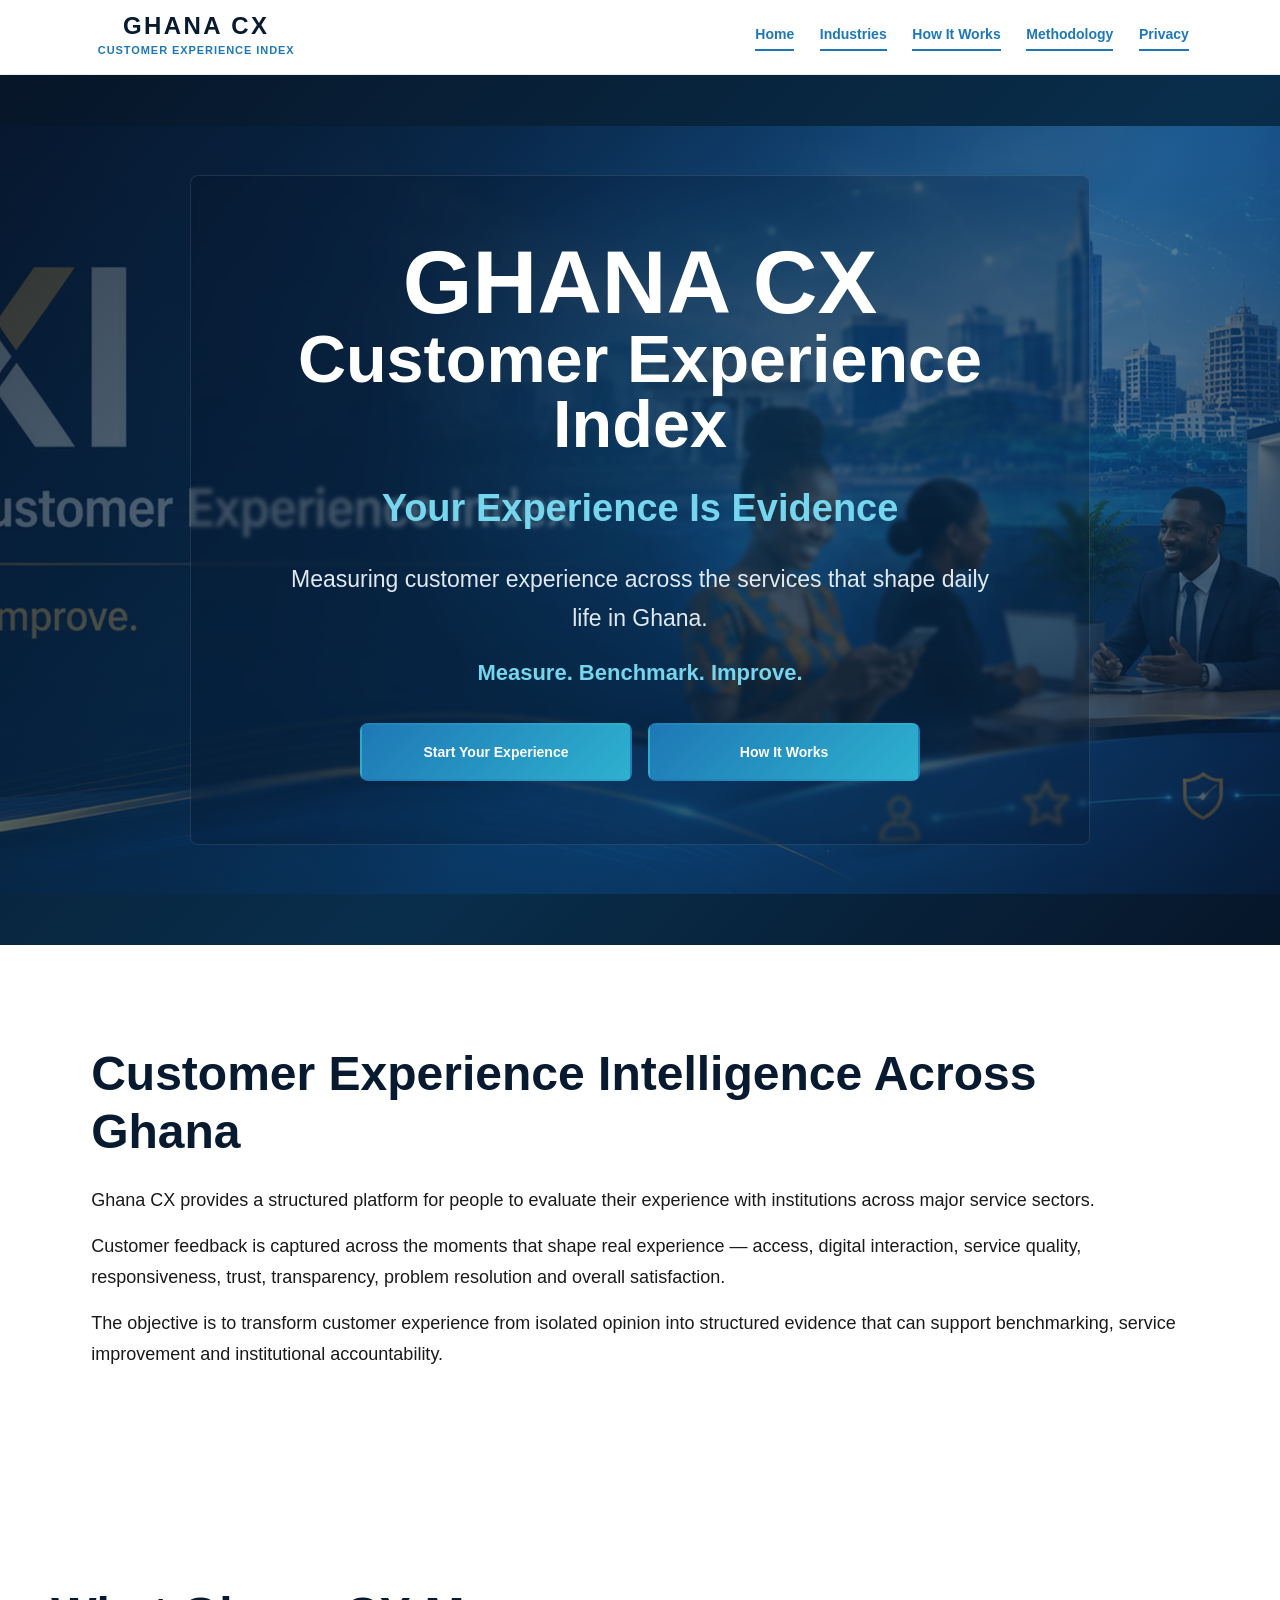
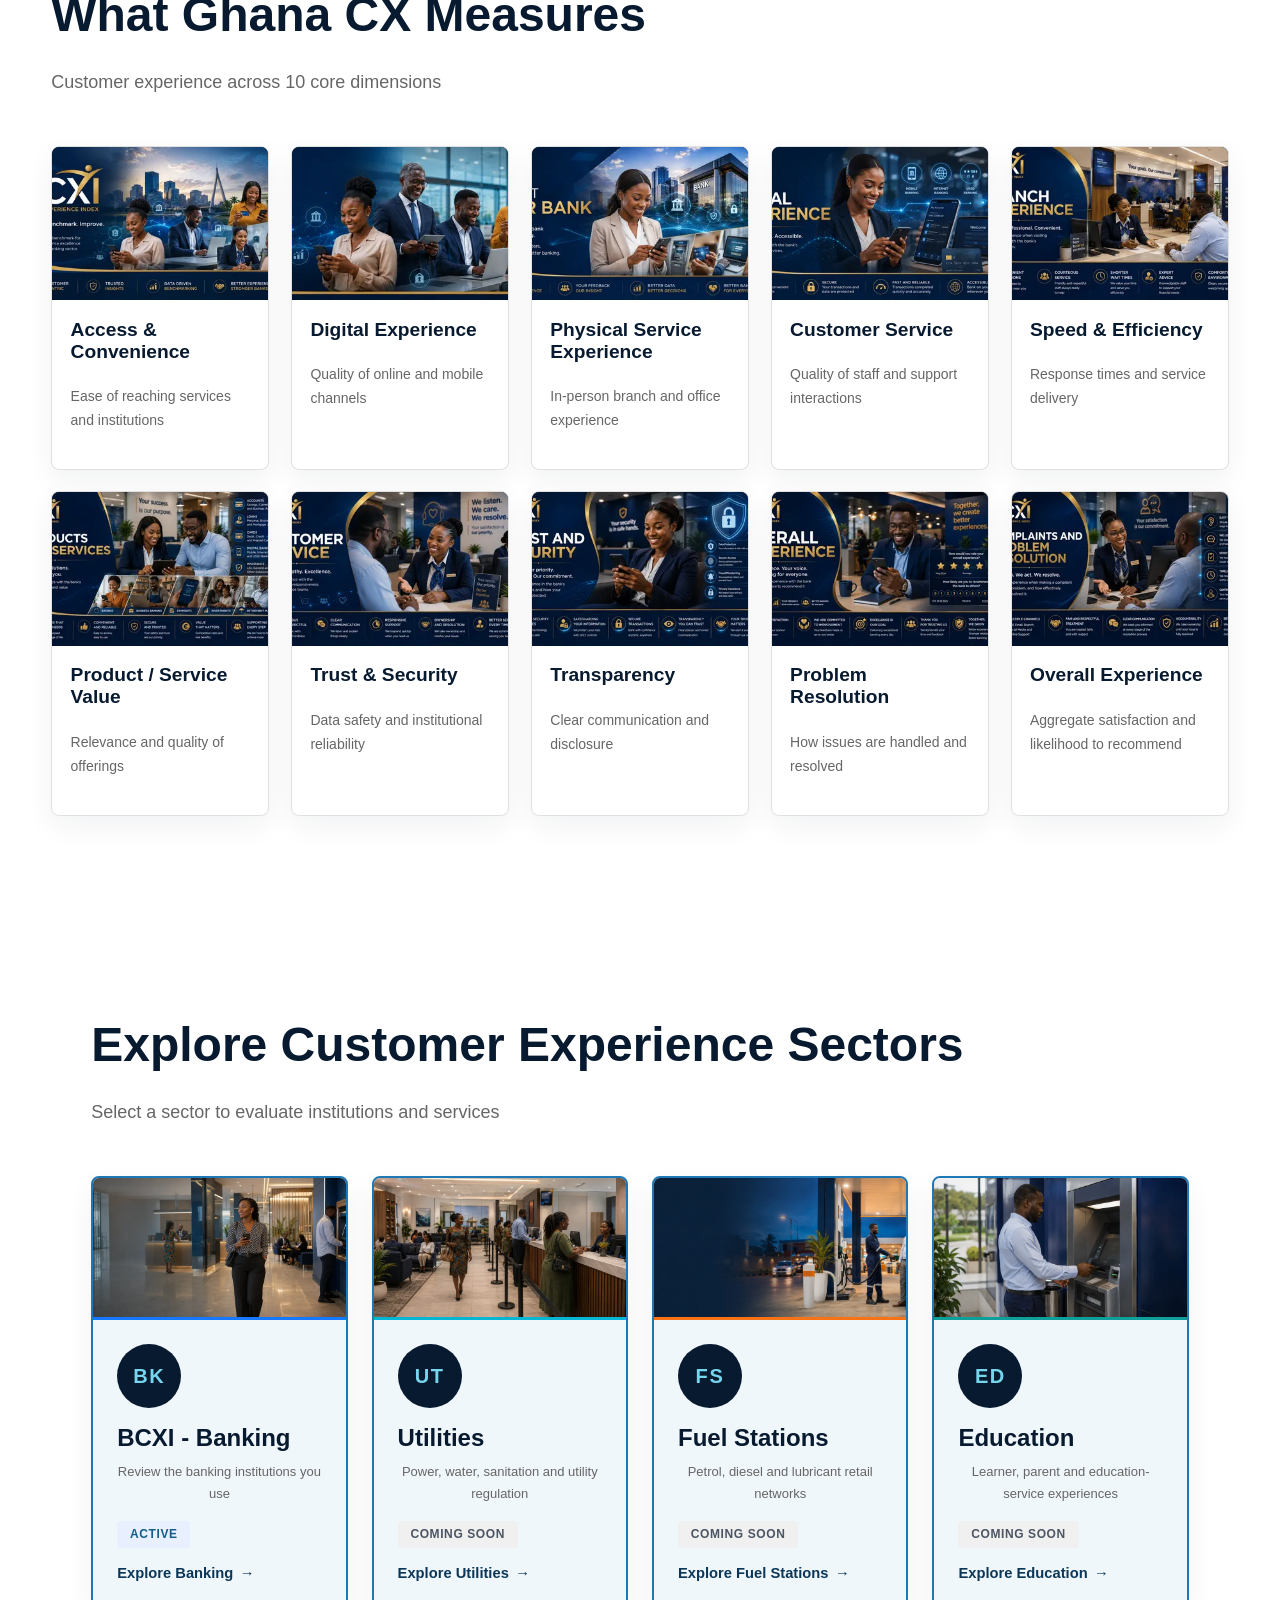
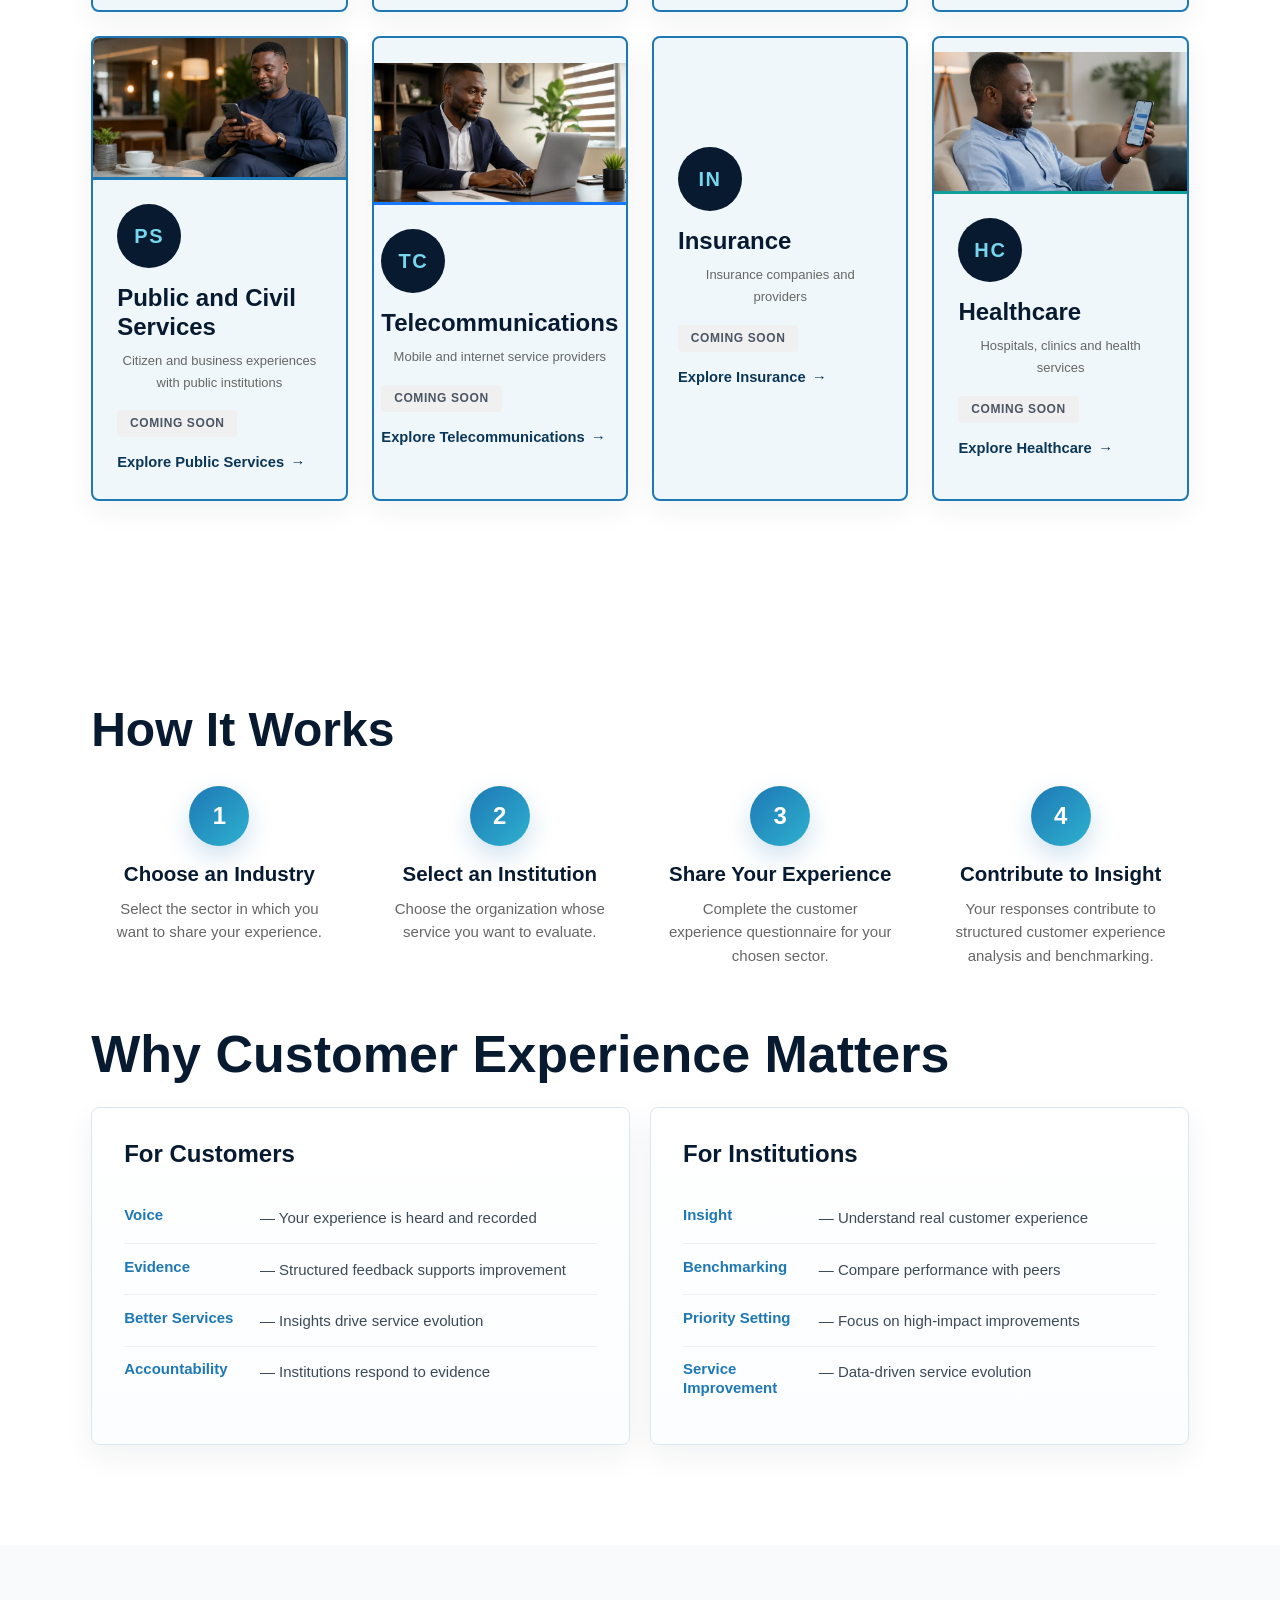
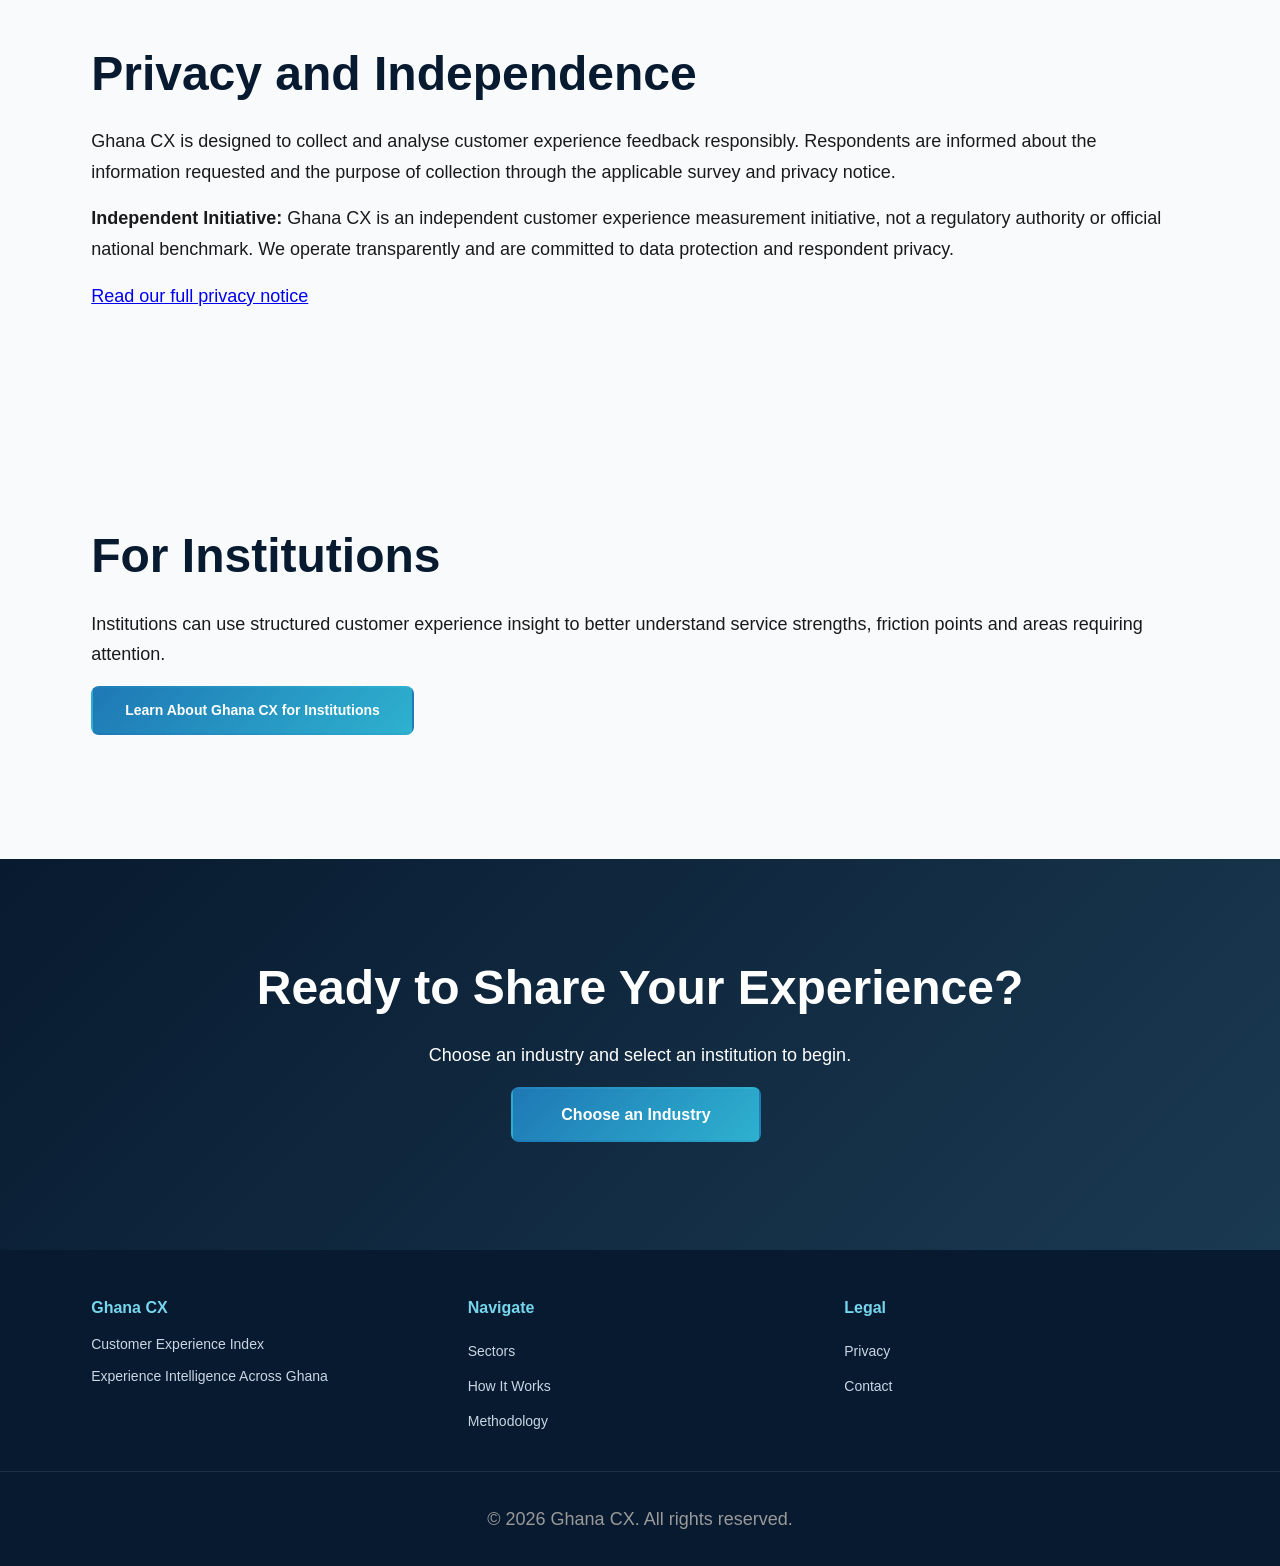
==== commit bcc17d07: "feat: extend Ghana CX with additional sector entries and forms" ====
--- a/index.html
+++ b/index.html
@@ -10,6 +10,7 @@
   <link rel="stylesheet" href="styles/main.css">
 </head>
 <body>
+  <a class="skip-link" href="#main-content">Skip to main content</a>
   <!-- HEADER -->
   <header class="header">
     <div class="header-container">
@@ -27,7 +28,7 @@
     </div>
   </header>
 
-  <main>
+  <main id="main-content">
     <!-- HERO SECTION -->
     <section class="hero">
       <picture class="hero-image">
--- a/styles/main.css
+++ b/styles/main.css
@@ -8,6 +8,26 @@
 html {
   scroll-behavior: smooth;
   overflow-x: hidden;
+}
+
+.skip-link {
+  position: fixed;
+  top: 0.75rem;
+  left: 0.75rem;
+  z-index: 10000;
+  padding: 0.75rem 1rem;
+  border-radius: 6px;
+  color: #ffffff;
+  background: #081a2f;
+  font-weight: 700;
+  transform: translateY(-160%);
+  transition: transform 140ms ease;
+}
+
+.skip-link:focus {
+  transform: translateY(0);
+  outline: 3px solid #f2c94c;
+  outline-offset: 3px;
 }
 
 body {
@@ -465,6 +485,177 @@
   box-shadow: 0 10px 28px rgba(8, 26, 47, 0.06);
 }
 
+.sector-card-image {
+  width: 100%;
+  height: 142px;
+  object-fit: cover;
+  display: block;
+  border-bottom: 3px solid var(--sector-accent, var(--primary-blue));
+}
+
+.sector-card-body {
+  padding: 1.5rem;
+}
+
+.sector-card.has-card-body {
+  padding: 0;
+  overflow: hidden;
+  border-top-color: var(--sector-primary, var(--primary-blue));
+}
+
+.sector-card.has-card-body:hover,
+.sector-card.has-card-body:focus-visible {
+  border-color: var(--sector-accent, var(--primary-blue));
+}
+
+.sector-explore {
+  display: inline-flex;
+  align-items: center;
+  gap: 0.4rem;
+  margin-top: 1rem;
+  color: #0b3657;
+  font-weight: 700;
+  font-size: 0.92rem;
+}
+
+.sector-extended-page .sector-hero {
+  background: linear-gradient(125deg, var(--sector-primary, #0b1f3a), color-mix(in srgb, var(--sector-primary, #0b1f3a) 72%, #000));
+}
+
+.sector-extended-page .sector-hero-with-image {
+  position: relative;
+  isolation: isolate;
+  background-image: linear-gradient(90deg, color-mix(in srgb, var(--sector-primary, #0b1f3a) 94%, transparent), color-mix(in srgb, var(--sector-primary, #0b1f3a) 58%, transparent)), var(--sector-hero-image);
+  background-size: cover;
+  background-position: center;
+}
+
+.sector-action-panel {
+  margin: 0 auto 2rem;
+  padding: 1.25rem;
+  border: 1px solid color-mix(in srgb, var(--sector-accent, #1677ff) 34%, #d8e1ea);
+  border-radius: 12px;
+  background: #fff;
+  box-shadow: 0 12px 30px rgba(8, 26, 47, 0.08);
+}
+
+.sector-availability {
+  display: inline-flex;
+  padding: 0.35rem 0.7rem;
+  border-radius: 999px;
+  color: #0b3657;
+  background: #eef4f8;
+  font-size: 0.82rem;
+  font-weight: 800;
+  letter-spacing: 0.02em;
+  text-transform: uppercase;
+}
+
+.sector-action-panel p {
+  max-width: 58ch;
+  margin: 0.9rem auto 0;
+}
+
+.sector-action-row {
+  display: flex;
+  flex-wrap: wrap;
+  justify-content: center;
+  gap: 0.75rem;
+  margin-top: 1.25rem;
+}
+
+.cta-disabled {
+  cursor: not-allowed;
+  opacity: 0.62;
+  filter: grayscale(0.25);
+}
+
+.provider-card {
+  display: flex;
+  flex-direction: column;
+  align-items: center;
+  min-height: 255px;
+  border-top: 4px solid var(--sector-accent, #1677ff);
+}
+
+.provider-logo-frame {
+  width: 100%;
+  height: 92px;
+  display: grid;
+  place-items: center;
+  margin-bottom: 1rem;
+  border-radius: 10px;
+  background: #f7fafc;
+}
+
+.provider-logo {
+  width: min(150px, 82%);
+  height: 72px;
+  object-fit: contain;
+}
+
+.provider-logo-fallback {
+  display: grid;
+  place-items: center;
+  width: 64px;
+  height: 64px;
+  border-radius: 50%;
+  color: #fff;
+  background: #0b3657;
+  font-weight: 800;
+  letter-spacing: 0.04em;
+}
+
+.provider-logo-fallback[hidden] {
+  display: none;
+}
+
+.provider-card h3 {
+  flex: 1;
+}
+
+.provider-asset-note {
+  margin: 0.4rem 0;
+  color: #6b7280;
+  font-size: 0.78rem;
+}
+
+.provider-cta {
+  display: inline-flex;
+  margin-top: 1rem;
+  color: var(--sector-primary, #0b1f3a);
+  font-weight: 750;
+  font-size: 0.88rem;
+}
+
+.provider-cta.is-disabled {
+  color: #667585;
+}
+
+.sector-directory-error {
+  grid-column: 1 / -1;
+  padding: 1rem;
+  border: 1px solid #cbd5e1;
+  border-radius: 8px;
+  background: #fff;
+}
+
+@media (max-width: 640px) {
+  .sector-card-image {
+    height: 118px;
+  }
+
+  .sector-action-row {
+    flex-direction: column;
+  }
+
+  .sector-action-row > * {
+    width: 100%;
+    justify-content: center;
+    text-align: center;
+  }
+}
+
 .sector-card.active {
   border-color: #1e78b5;
   background: #f0f7fb;
@@ -518,12 +709,12 @@
   padding: 0.4rem 0.8rem;
   border-radius: 4px;
   background: #e8f0ff;
-  color: #1e78b5;
+  color: #155c8a;
 }
 
 .sector-status.coming-soon {
   background: #f0f0f0;
-  color: #999;
+  color: #4b5563;
 }
 
 /* Steps */
